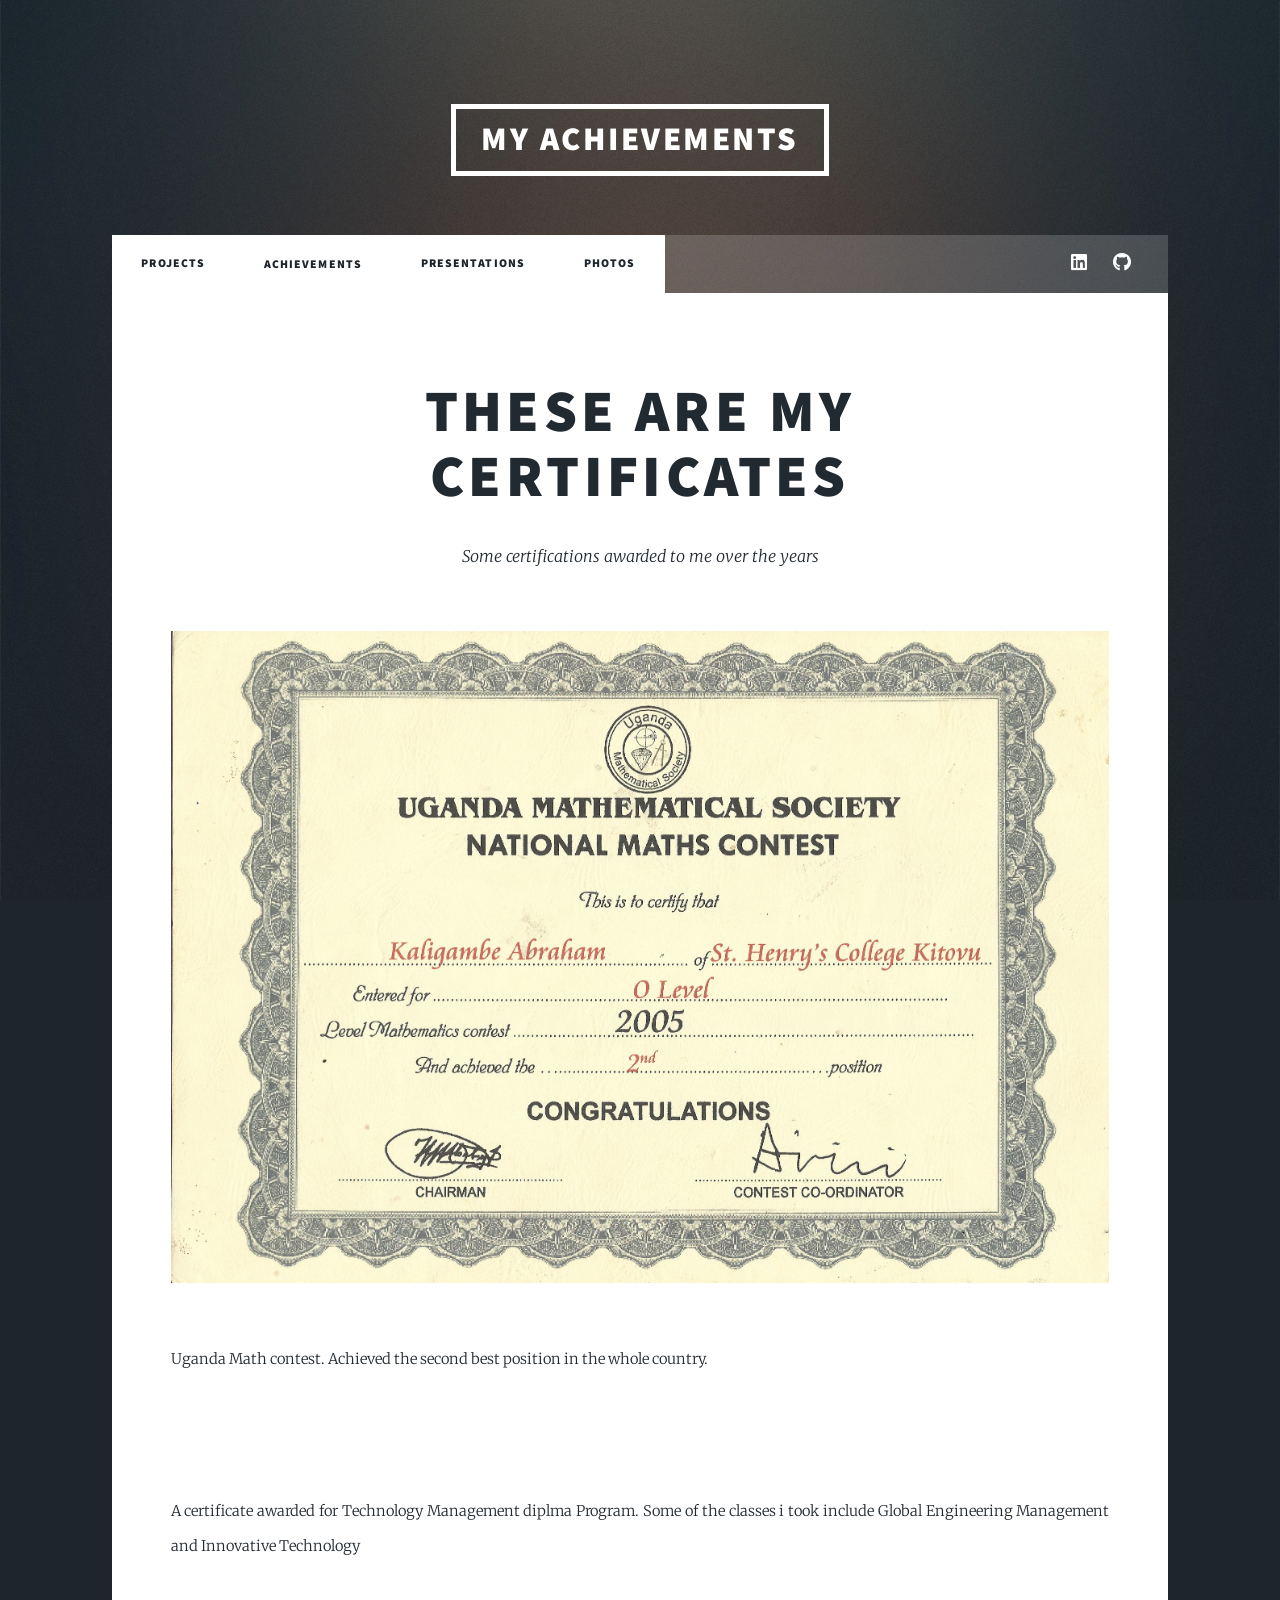
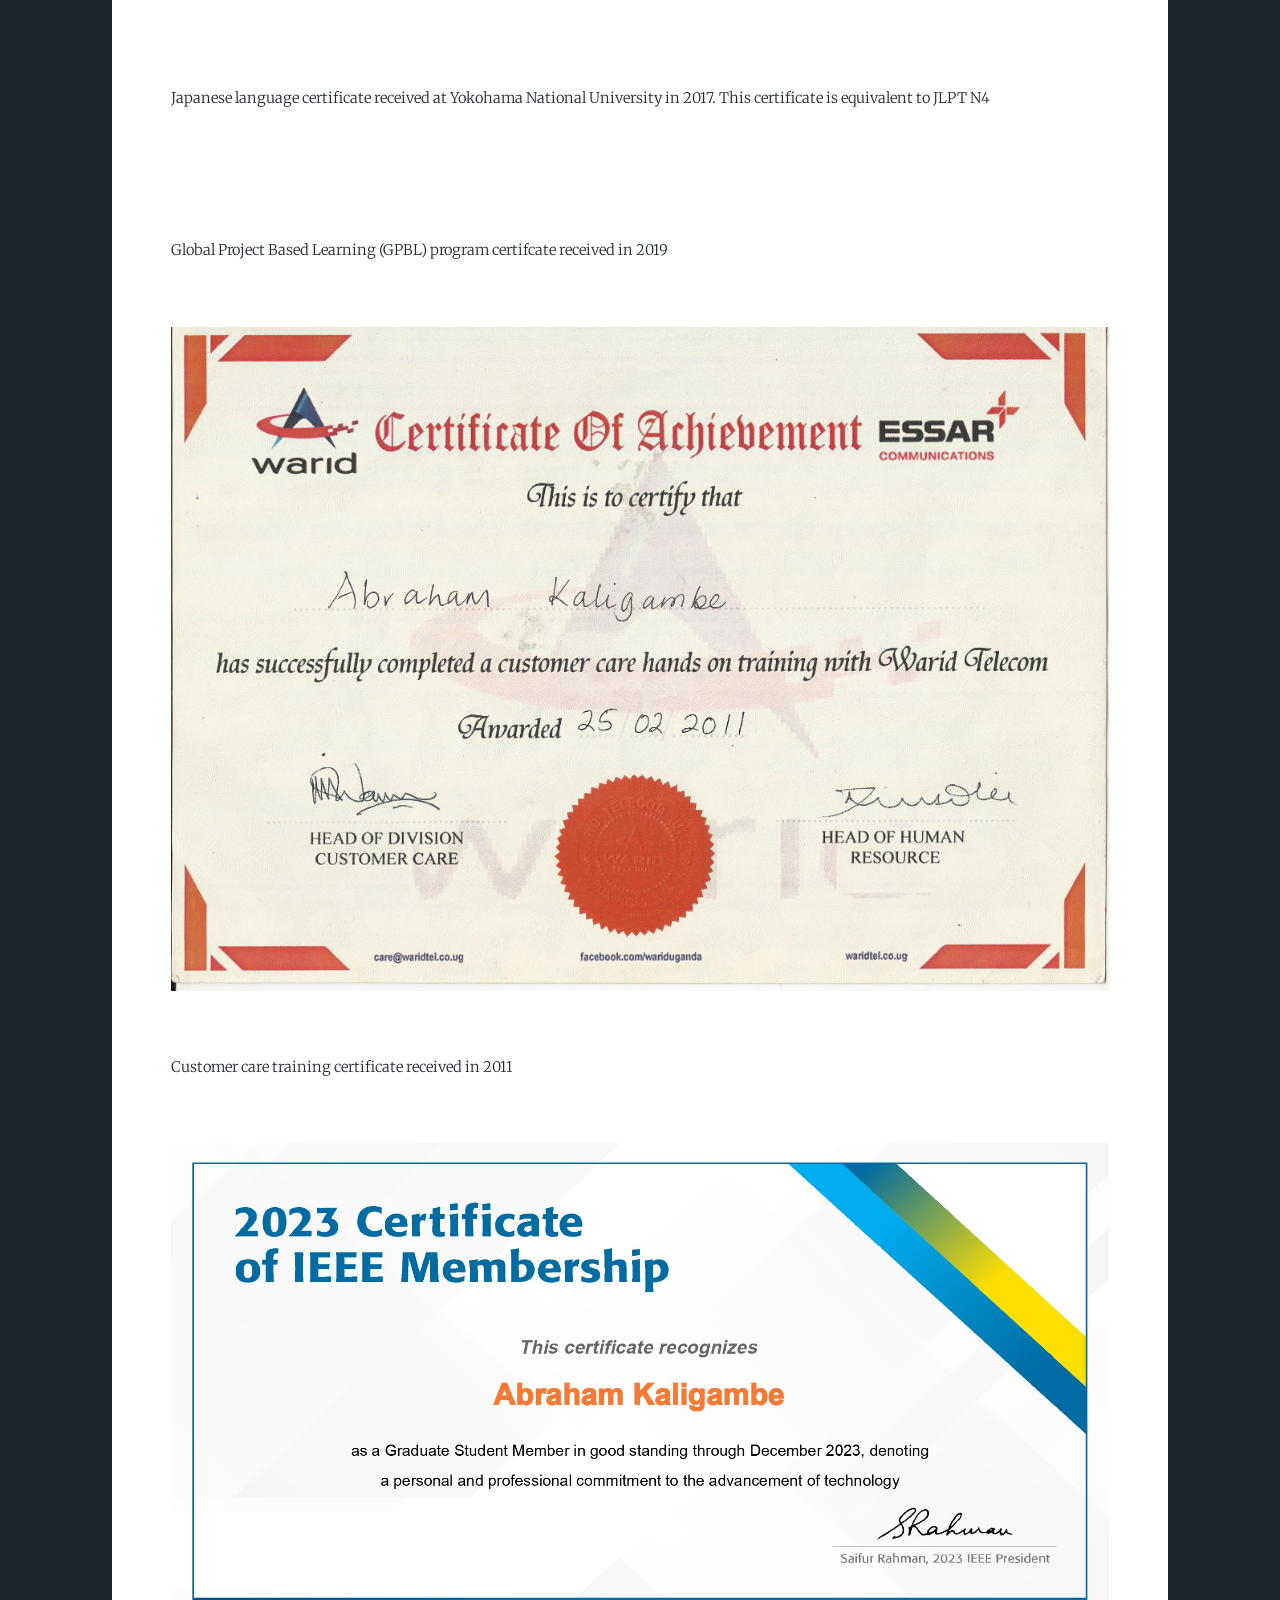
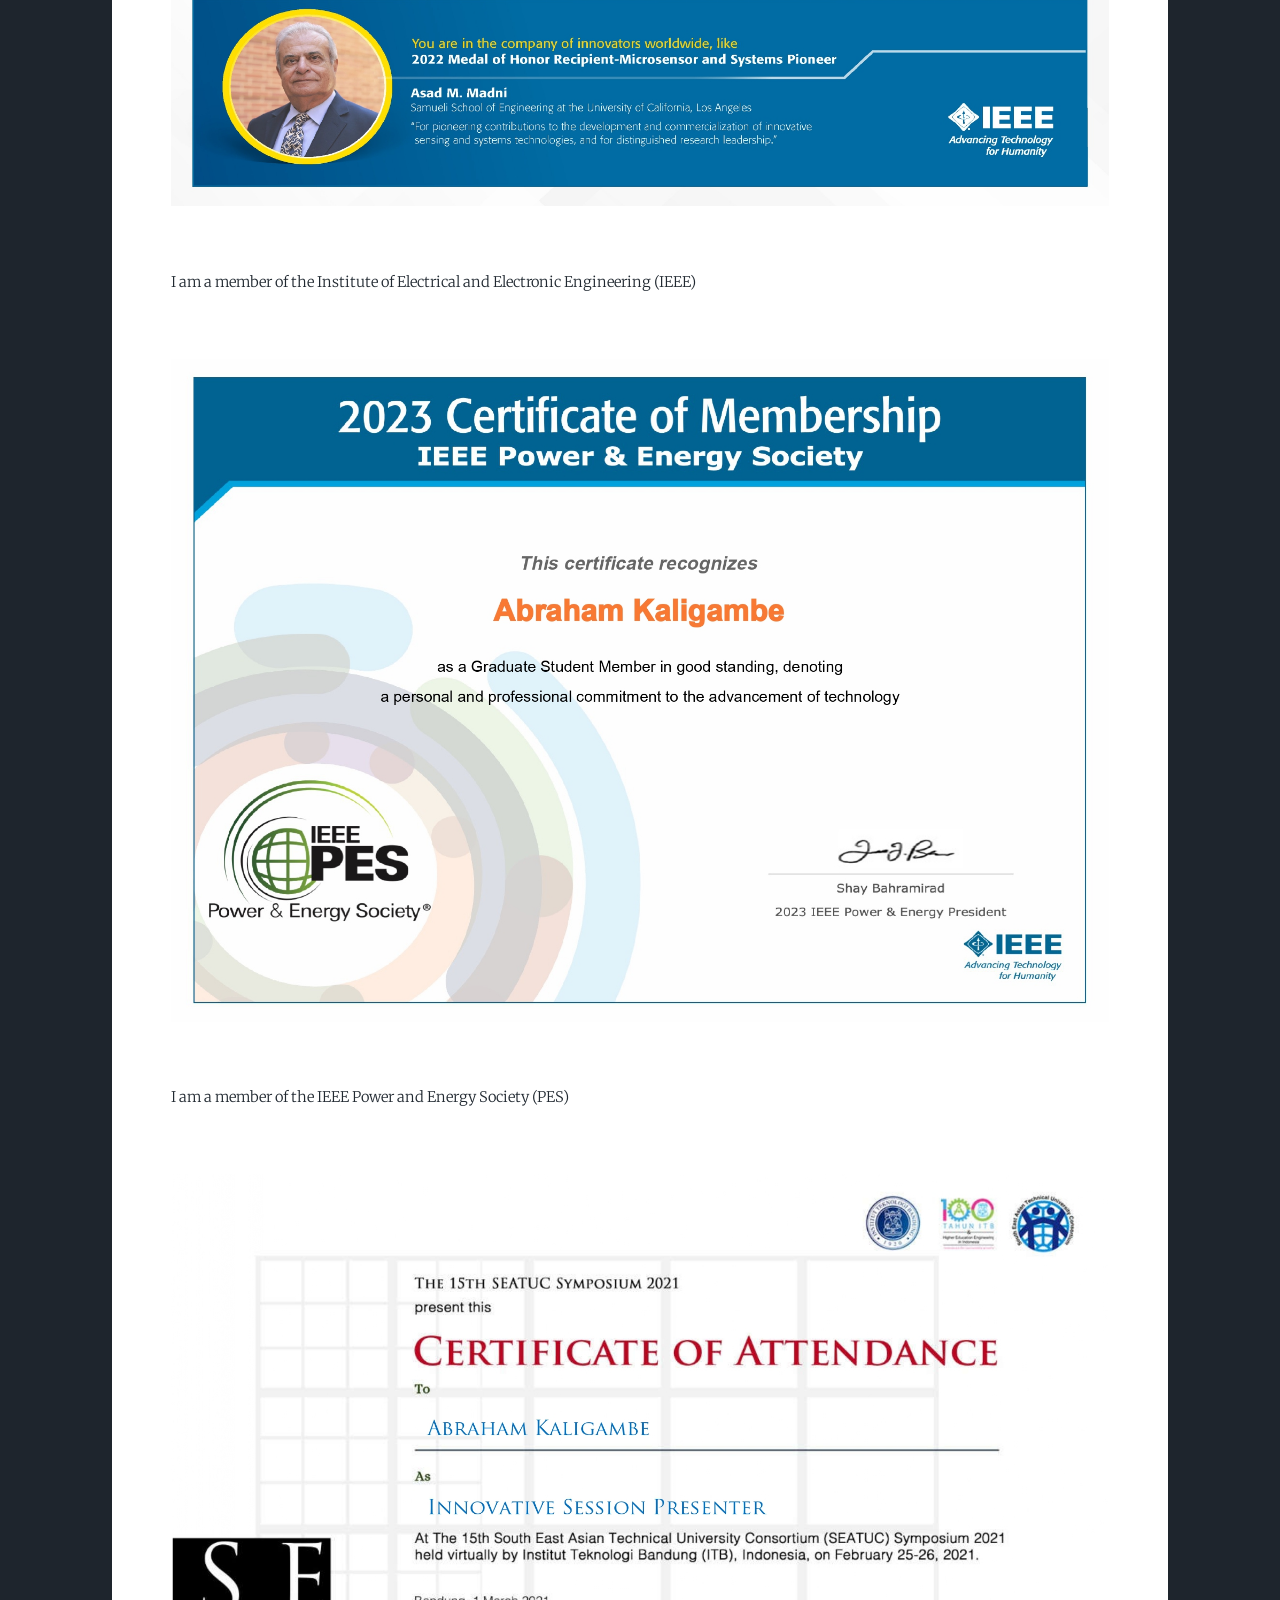
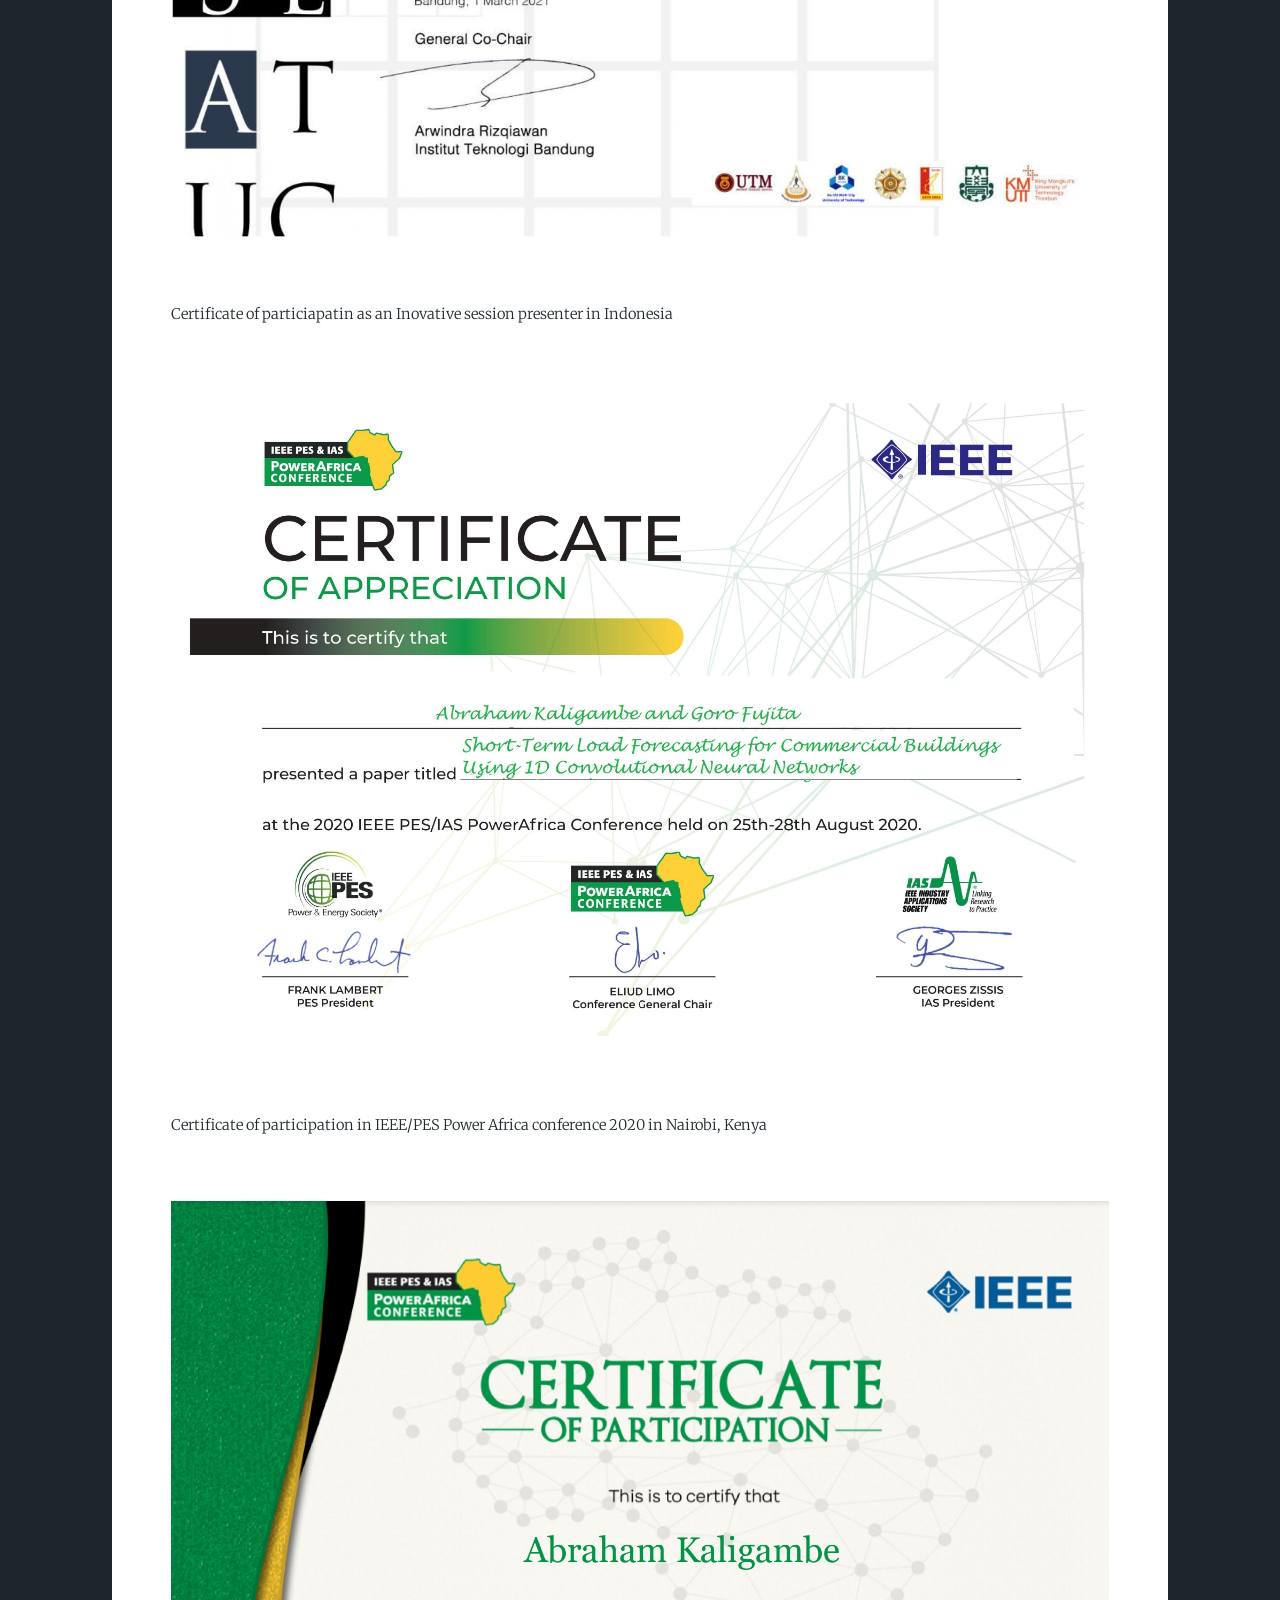
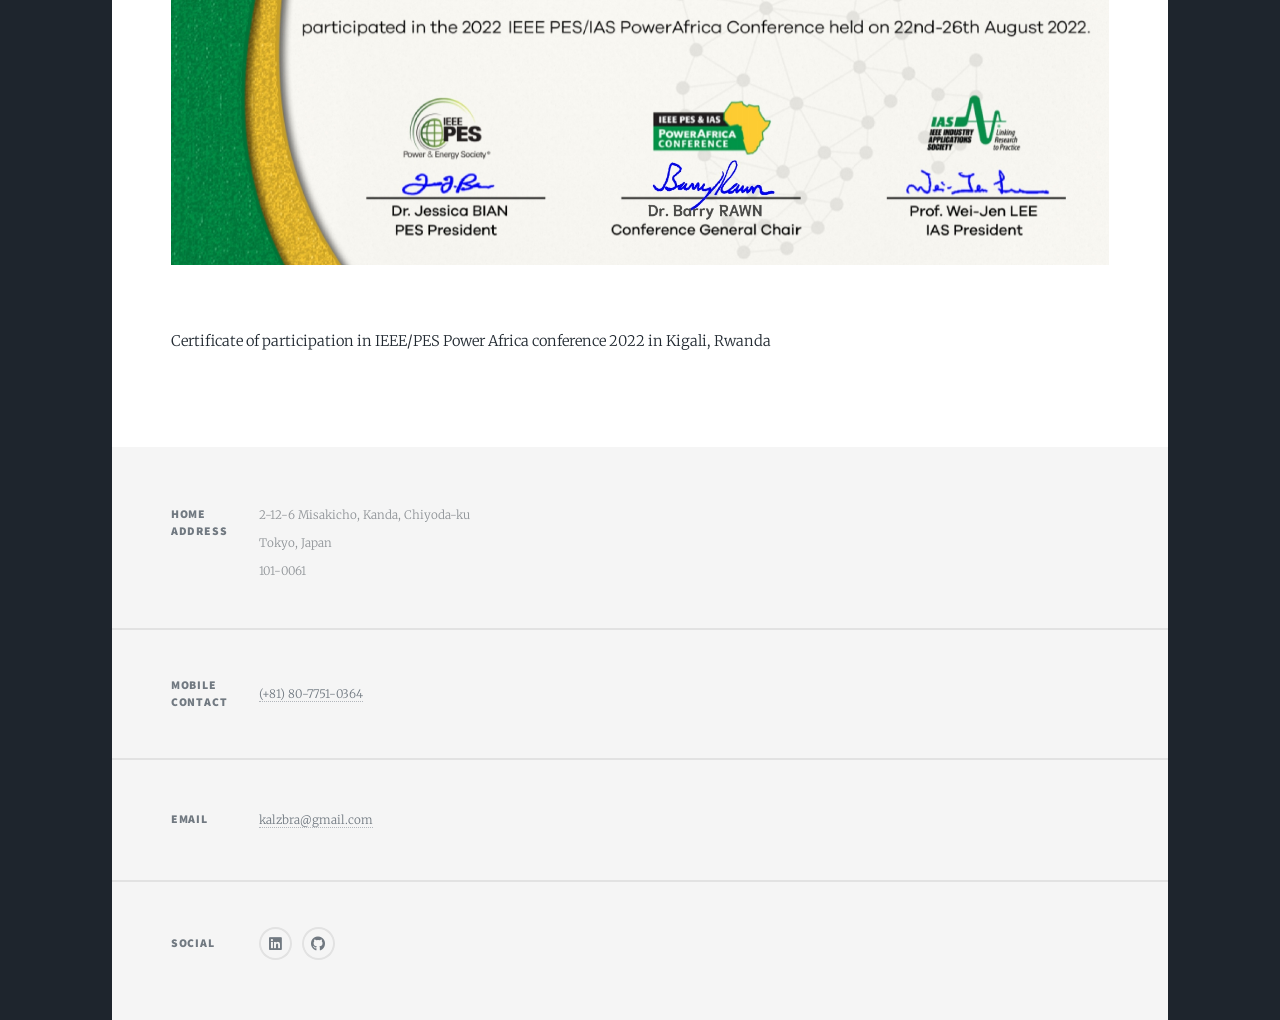
==== achievements.html @ decfdec8 "Add files via upload" ====
<!DOCTYPE HTML>

<html>
	<head>
		<title>My Achievements</title>
		<meta charset="utf-8" />
		<meta name="viewport" content="width=device-width, initial-scale=1, user-scalable=no" />
		<link rel="stylesheet" href="assets/css/main.css" />
		<noscript><link rel="stylesheet" href="assets/css/noscript.css" /></noscript>
	</head>
	<body class="is-preload">

		<!-- Wrapper -->
			<div id="wrapper">

				<!-- Header -->
					<header id="header">
						<a href="index.html" class="logo">My Achievements</a>
					</header>

				<!-- Nav -->
				<nav id="nav">
					<ul class="links">
						<li class="active"><a href="index.html">Projects</li>
						<li class="active"><a href="achievements.html">Achievements</a></li>
						<li class="active"><a href="presentations.html">Presentations</a></li>
						<li class="active"><a href="photos.html">photos</a></li>
					</ul>
					<ul class="icons">
						<li><a href="https://www.linkedin.com/in/abraham-kaligambe/" class="icon brands fa-linkedin"><span class="label">LinkedIn</span></a></li>
						<li><a href="https://github.com/kalzbra?tab=repositories" class="icon brands fa-github"><span class="label">GitHub</span></a></li>
					</ul>
				</nav>

				<!-- Main -->
					<div id="main">

						<!-- Post -->
							<section class="post">
								<header class="major">
									<h1>These are my<br />
									Certificates</h1>
									<p>Some certifications awarded to me over the years</p>
								</header>
								<div class="image main"><img src="images/math.jpg" alt="" /></div>
								<p>Uganda Math contest. Achieved the second best position in the whole country. </p>
								<div class="image main"><img src="images/certM.jpg" alt="" /></div>
								<p>A certificate awarded for Technology Management diplma Program. Some of the classes i took include Global Engineering Management and  Innovative Technology</p>
								<div class="image main"><img src="images/certJ.jpg" alt="" /></div>
								<p>Japanese language certificate received at Yokohama National University in 2017. This certificate is equivalent to JLPT N4</p>
								<div class="image main"><img src="images/certG.jpg" alt="" /></div>
								<p>Global  Project Based Learning (GPBL) program certifcate received in 2019 </p>
								<div class="image main"><img src="images/Warid-cert.jpg" alt="" /></div>
								<p>Customer care training certificate received in 2011 </p>
								<div class="image main"><img src="images/ieee.jpg" alt="" /></div>
								<p> I am a member of the Institute of Electrical and Electronic Engineering (IEEE)</p>
								<div class="image main"><img src="images/pes.jpg" alt="" /></div>
								<p>I am a member of the IEEE Power and Energy Society (PES) </p>
								<div class="image main"><img src="images/certseatuc.jpg" alt="" /></div>
								<p>Certificate of particiapatin as an Inovative session presenter in Indonesia </p>
								<div class="image main"><img src="images/certPA20.jpg" alt="" /></div>
								<p>Certificate of participation in IEEE/PES Power Africa conference 2020 in Nairobi, Kenya</p>
								<div class="image main"><img src="images/certPA22.jpg" alt="" /></div>
								<p>Certificate of participation in IEEE/PES Power Africa conference 2022 in Kigali, Rwanda</p>
							</section>

					</div>

				<!-- Footer -->
				<footer id="footer">
					<section class="split contact">
						<section class="alt">
							<h3>Home Address</h3>
							<p>2-12-6 Misakicho, Kanda, Chiyoda-ku<br />
							Tokyo, Japan <br />
							101-0061</p>
						</section>
						<section>
							<h3>Mobile Contact</h3>
							<p><a href="#">(+81) 80-7751-0364</a></p>
						</section>
						<section>
							<h3>Email</h3>
							<p><a href="#">kalzbra@gmail.com</a></p>
						</section>
						<section>
							<h3>Social</h3>
							<ul class="icons alt">
								<li><a href="https://www.linkedin.com/in/abraham-kaligambe/" class="icon brands alt fa-linkedin"><span class="label">LinkedIn</span></a></li>
								<li><a href="https://github.com/kalzbra?tab=repositories" class="icon brands alt fa-github"><span class="label">GitHub</span></a></li>
							</ul>
						</section>
					</section>
				</footer>


		</div>


		<!-- Scripts -->
			<script src="assets/js/jquery.min.js"></script>
			<script src="assets/js/jquery.scrollex.min.js"></script>
			<script src="assets/js/jquery.scrolly.min.js"></script>
			<script src="assets/js/browser.min.js"></script>
			<script src="assets/js/breakpoints.min.js"></script>
			<script src="assets/js/util.js"></script>
			<script src="assets/js/main.js"></script>

	</body>
</html>
---- assets/css/main.css ----
@import url(fontawesome-all.min.css);
@import url("https://fonts.googleapis.com/css?family=Merriweather:300,700,300italic,700italic|Source+Sans+Pro:900");

/*
	Massively by HTML5 UP
	html5up.net | @ajlkn
	Free for personal and commercial use under the CCA 3.0 license (html5up.net/license)
*/

html, body, div, span, applet, object,
iframe, h1, h2, h3, h4, h5, h6, p, blockquote,
pre, a, abbr, acronym, address, big, cite,
code, del, dfn, em, img, ins, kbd, q, s, samp,
small, strike, strong, sub, sup, tt, var, b,
u, i, center, dl, dt, dd, ol, ul, li, fieldset,
form, label, legend, table, caption, tbody,
tfoot, thead, tr, th, td, article, aside,
canvas, details, embed, figure, figcaption,
footer, header, hgroup, menu, nav, output, ruby,
section, summary, time, mark, audio, video {
	margin: 0;
	padding: 0;
	border: 0;
	font-size: 100%;
	font: inherit;
	vertical-align: baseline;}

article, aside, details, figcaption, figure,
footer, header, hgroup, menu, nav, section {
	display: block;}

body {
	line-height: 1;
}

ol, ul {
	list-style: none;
}

blockquote, q {
	quotes: none;
}

	blockquote:before, blockquote:after, q:before, q:after {
		content: '';
		content: none;
	}

table {
	border-collapse: collapse;
	border-spacing: 0;
}

body {
	-webkit-text-size-adjust: none;
}

mark {
	background-color: transparent;
	color: inherit;
}

input::-moz-focus-inner {
	border: 0;
	padding: 0;
}

input, select, textarea {
	-moz-appearance: none;
	-webkit-appearance: none;
	-ms-appearance: none;
	appearance: none;
}

/* Basic */

	@-ms-viewport {
		width: device-width;
	}

	body {
		-ms-overflow-style: scrollbar;
	}

	@media screen and (max-width: 480px) {

		html, body {
			min-width: 320px;
		}

	}

	html {
		box-sizing: border-box;
	}

	*, *:before, *:after {
		box-sizing: inherit;
	}

	body {
		background-color: #1e252d;
	}

		body.is-preload *, body.is-preload *:before, body.is-preload *:after {
			-moz-animation: none !important;
			-webkit-animation: none !important;
			-ms-animation: none !important;
			animation: none !important;
			-moz-transition: none !important;
			-webkit-transition: none !important;
			-ms-transition: none !important;
			transition: none !important;
		}

/* Type */

	html {
		font-size: 16pt;
	}

		@media screen and (max-width: 1680px) {

			html {
				font-size: 12pt;
			}

		}

		@media screen and (max-width: 1280px) {

			html {
				font-size: 11pt;
			}

		}

		@media screen and (max-width: 360px) {

			html {
				font-size: 10pt;
			}

		}

	body {
		color: #212931;
	}

	body, input, select, textarea {
		font-family: "Merriweather", Georgia, serif;
		font-weight: 300;
		font-size: 1rem;
		line-height: 2.375;
	}

	a {
		-moz-transition: color 0.2s ease-in-out, background-color 0.2s ease-in-out, border-color 0.2s ease-in-out, box-shadow 0.2s ease-in-out;
		-webkit-transition: color 0.2s ease-in-out, background-color 0.2s ease-in-out, border-color 0.2s ease-in-out, box-shadow 0.2s ease-in-out;
		-ms-transition: color 0.2s ease-in-out, background-color 0.2s ease-in-out, border-color 0.2s ease-in-out, box-shadow 0.2s ease-in-out;
		transition: color 0.2s ease-in-out, background-color 0.2s ease-in-out, border-color 0.2s ease-in-out, box-shadow 0.2s ease-in-out;
		border-bottom: dotted 1px;
		text-decoration: none;
	}

		a:hover {
			border-bottom-color: transparent;
		}

	strong, b {
		font-weight: 600;
	}

	em, i {
		font-style: italic;
	}

	p {
		text-align: justify;
		margin: 0 0 2rem 0;
	}

	h1, h2, h3, h4, h5, h6 {
		font-family: "Source Sans Pro", Helvetica, sans-serif;
		font-weight: 900;
		line-height: 1.5;
		letter-spacing: 0.075em;
		text-transform: uppercase;
		margin: 0 0 1rem 0;
	}

		h1 a, h2 a, h3 a, h4 a, h5 a, h6 a {
			border-bottom: 0;
			color: inherit;
			text-decoration: none;
		}

	h1 {
		font-size: 4rem;
		line-height: 1.1;
		margin: 0 0 2rem 0;
	}

	h2 {
		font-size: 1.75rem;
		line-height: 1.3;
		margin: 0 0 1.5rem 0;
	}

	h3 {
		font-size: 1.25rem;
		margin: 0 0 1.5rem 0;
	}

	h4 {
		font-size: 1rem;
	}

	h5 {
		font-size: 0.9rem;
	}

	h6 {
		font-size: 0.8rem;
	}

	sub {
		font-size: 0.8rem;
		position: relative;
		top: 0.5rem;
	}

	sup {
		font-size: 0.8rem;
		position: relative;
		top: -0.5rem;
	}

	blockquote {
		border-left: solid 4px;
		font-style: italic;
		margin: 0 0 2rem 0;
		padding: 0.5rem 0 0.5rem 2rem;
	}

	code {
		border: solid 2px;
		font-family: "Courier New", monospace;
		font-size: 0.9rem;
		margin: 0 0.25rem;
		padding: 0.25rem 0.65rem;
	}

	pre {
		-webkit-overflow-scrolling: touch;
		font-family: "Courier New", monospace;
		font-size: 0.9rem;
		margin: 0 0 2rem 0;
	}

		pre code {
			display: block;
			line-height: 1.75;
			padding: 1rem 1.5rem;
			overflow-x: auto;
		}

	hr {
		border: 0;
		border-bottom: solid 2px;
		margin: 3rem 0;
	}

		hr.major {
			margin: 5rem 0;
		}

	.align-left {
		text-align: left;
	}

	.align-center {
		text-align: center;
	}

	.align-right {
		text-align: right;
	}

	input, select, textarea {
		color: #212931;
	}

	a {
		color: #212931;
		border-bottom-color: rgba(33, 41, 49, 0.5);
	}

		a:hover {
			border-bottom-color: transparent;
			color: #18bfef !important;
		}

	strong, b {
		color: #212931;
	}

	h1, h2, h3, h4, h5, h6 {
		color: #212931;
	}

	blockquote {
		border-left-color: #eeeeee;
	}

	code {
		background: rgba(220, 220, 220, 0.25);
		border-color: #eeeeee;
	}

	hr {
		border-bottom-color: #eeeeee;
	}

/* Row */

	.row {
		display: flex;
		flex-wrap: wrap;
		box-sizing: border-box;
		align-items: stretch;
	}

		.row > * {
			box-sizing: border-box;
		}

		.row.gtr-uniform > * > :last-child {
			margin-bottom: 0;
		}

		.row.aln-left {
			justify-content: flex-start;
		}

		.row.aln-center {
			justify-content: center;
		}

		.row.aln-right {
			justify-content: flex-end;
		}

		.row.aln-top {
			align-items: flex-start;
		}

		.row.aln-middle {
			align-items: center;
		}

		.row.aln-bottom {
			align-items: flex-end;
		}

		.row > .imp {
			order: -1;
		}

		.row > .col-1 {
			width: 8.33333%;
		}

		.row > .off-1 {
			margin-left: 8.33333%;
		}

		.row > .col-2 {
			width: 16.66667%;
		}

		.row > .off-2 {
			margin-left: 16.66667%;
		}

		.row > .col-3 {
			width: 25%;
		}

		.row > .off-3 {
			margin-left: 25%;
		}

		.row > .col-4 {
			width: 33.33333%;
		}

		.row > .off-4 {
			margin-left: 33.33333%;
		}

		.row > .col-5 {
			width: 41.66667%;
		}

		.row > .off-5 {
			margin-left: 41.66667%;
		}

		.row > .col-6 {
			width: 50%;
		}

		.row > .off-6 {
			margin-left: 50%;
		}

		.row > .col-7 {
			width: 58.33333%;
		}

		.row > .off-7 {
			margin-left: 58.33333%;
		}

		.row > .col-8 {
			width: 66.66667%;
		}

		.row > .off-8 {
			margin-left: 66.66667%;
		}

		.row > .col-9 {
			width: 75%;
		}

		.row > .off-9 {
			margin-left: 75%;
		}

		.row > .col-10 {
			width: 83.33333%;
		}

		.row > .off-10 {
			margin-left: 83.33333%;
		}

		.row > .col-11 {
			width: 91.66667%;
		}

		.row > .off-11 {
			margin-left: 91.66667%;
		}

		.row > .col-12 {
			width: 100%;
		}

		.row > .off-12 {
			margin-left: 100%;
		}

		.row.gtr-0 {
			margin-top: 0;
			margin-left: 0rem;
		}

			.row.gtr-0 > * {
				padding: 0 0 0 0rem;
			}

			.row.gtr-0.gtr-uniform {
				margin-top: 0rem;
			}

				.row.gtr-0.gtr-uniform > * {
					padding-top: 0rem;
				}

		.row.gtr-25 {
			margin-top: 0;
			margin-left: -0.375rem;
		}

			.row.gtr-25 > * {
				padding: 0 0 0 0.375rem;
			}

			.row.gtr-25.gtr-uniform {
				margin-top: -0.375rem;
			}

				.row.gtr-25.gtr-uniform > * {
					padding-top: 0.375rem;
				}

		.row.gtr-50 {
			margin-top: 0;
			margin-left: -0.75rem;
		}

			.row.gtr-50 > * {
				padding: 0 0 0 0.75rem;
			}

			.row.gtr-50.gtr-uniform {
				margin-top: -0.75rem;
			}

				.row.gtr-50.gtr-uniform > * {
					padding-top: 0.75rem;
				}

		.row {
			margin-top: 0;
			margin-left: -1.5rem;
		}

			.row > * {
				padding: 0 0 0 1.5rem;
			}

			.row.gtr-uniform {
				margin-top: -1.5rem;
			}

				.row.gtr-uniform > * {
					padding-top: 1.5rem;
				}

		.row.gtr-150 {
			margin-top: 0;
			margin-left: -2.25rem;
		}

			.row.gtr-150 > * {
				padding: 0 0 0 2.25rem;
			}

			.row.gtr-150.gtr-uniform {
				margin-top: -2.25rem;
			}

				.row.gtr-150.gtr-uniform > * {
					padding-top: 2.25rem;
				}

		.row.gtr-200 {
			margin-top: 0;
			margin-left: -3rem;
		}

			.row.gtr-200 > * {
				padding: 0 0 0 3rem;
			}

			.row.gtr-200.gtr-uniform {
				margin-top: -3rem;
			}

				.row.gtr-200.gtr-uniform > * {
					padding-top: 3rem;
				}

		@media screen and (max-width: 1680px) {

			.row {
				display: flex;
				flex-wrap: wrap;
				box-sizing: border-box;
				align-items: stretch;
			}

				.row > * {
					box-sizing: border-box;
				}

				.row.gtr-uniform > * > :last-child {
					margin-bottom: 0;
				}

				.row.aln-left {
					justify-content: flex-start;
				}

				.row.aln-center {
					justify-content: center;
				}

				.row.aln-right {
					justify-content: flex-end;
				}

				.row.aln-top {
					align-items: flex-start;
				}

				.row.aln-middle {
					align-items: center;
				}

				.row.aln-bottom {
					align-items: flex-end;
				}

				.row > .imp-xlarge {
					order: -1;
				}

				.row > .col-1-xlarge {
					width: 8.33333%;
				}

				.row > .off-1-xlarge {
					margin-left: 8.33333%;
				}

				.row > .col-2-xlarge {
					width: 16.66667%;
				}

				.row > .off-2-xlarge {
					margin-left: 16.66667%;
				}

				.row > .col-3-xlarge {
					width: 25%;
				}

				.row > .off-3-xlarge {
					margin-left: 25%;
				}

				.row > .col-4-xlarge {
					width: 33.33333%;
				}

				.row > .off-4-xlarge {
					margin-left: 33.33333%;
				}

				.row > .col-5-xlarge {
					width: 41.66667%;
				}

				.row > .off-5-xlarge {
					margin-left: 41.66667%;
				}

				.row > .col-6-xlarge {
					width: 50%;
				}

				.row > .off-6-xlarge {
					margin-left: 50%;
				}

				.row > .col-7-xlarge {
					width: 58.33333%;
				}

				.row > .off-7-xlarge {
					margin-left: 58.33333%;
				}

				.row > .col-8-xlarge {
					width: 66.66667%;
				}

				.row > .off-8-xlarge {
					margin-left: 66.66667%;
				}

				.row > .col-9-xlarge {
					width: 75%;
				}

				.row > .off-9-xlarge {
					margin-left: 75%;
				}

				.row > .col-10-xlarge {
					width: 83.33333%;
				}

				.row > .off-10-xlarge {
					margin-left: 83.33333%;
				}

				.row > .col-11-xlarge {
					width: 91.66667%;
				}

				.row > .off-11-xlarge {
					margin-left: 91.66667%;
				}

				.row > .col-12-xlarge {
					width: 100%;
				}

				.row > .off-12-xlarge {
					margin-left: 100%;
				}

				.row.gtr-0 {
					margin-top: 0;
					margin-left: 0rem;
				}

					.row.gtr-0 > * {
						padding: 0 0 0 0rem;
					}

					.row.gtr-0.gtr-uniform {
						margin-top: 0rem;
					}

						.row.gtr-0.gtr-uniform > * {
							padding-top: 0rem;
						}

				.row.gtr-25 {
					margin-top: 0;
					margin-left: -0.375rem;
				}

					.row.gtr-25 > * {
						padding: 0 0 0 0.375rem;
					}

					.row.gtr-25.gtr-uniform {
						margin-top: -0.375rem;
					}

						.row.gtr-25.gtr-uniform > * {
							padding-top: 0.375rem;
						}

				.row.gtr-50 {
					margin-top: 0;
					margin-left: -0.75rem;
				}

					.row.gtr-50 > * {
						padding: 0 0 0 0.75rem;
					}

					.row.gtr-50.gtr-uniform {
						margin-top: -0.75rem;
					}

						.row.gtr-50.gtr-uniform > * {
							padding-top: 0.75rem;
						}

				.row {
					margin-top: 0;
					margin-left: -1.5rem;
				}

					.row > * {
						padding: 0 0 0 1.5rem;
					}

					.row.gtr-uniform {
						margin-top: -1.5rem;
					}

						.row.gtr-uniform > * {
							padding-top: 1.5rem;
						}

				.row.gtr-150 {
					margin-top: 0;
					margin-left: -2.25rem;
				}

					.row.gtr-150 > * {
						padding: 0 0 0 2.25rem;
					}

					.row.gtr-150.gtr-uniform {
						margin-top: -2.25rem;
					}

						.row.gtr-150.gtr-uniform > * {
							padding-top: 2.25rem;
						}

				.row.gtr-200 {
					margin-top: 0;
					margin-left: -3rem;
				}

					.row.gtr-200 > * {
						padding: 0 0 0 3rem;
					}

					.row.gtr-200.gtr-uniform {
						margin-top: -3rem;
					}

						.row.gtr-200.gtr-uniform > * {
							padding-top: 3rem;
						}

		}

		@media screen and (max-width: 1280px) {

			.row {
				display: flex;
				flex-wrap: wrap;
				box-sizing: border-box;
				align-items: stretch;
			}

				.row > * {
					box-sizing: border-box;
				}

				.row.gtr-uniform > * > :last-child {
					margin-bottom: 0;
				}

				.row.aln-left {
					justify-content: flex-start;
				}

				.row.aln-center {
					justify-content: center;
				}

				.row.aln-right {
					justify-content: flex-end;
				}

				.row.aln-top {
					align-items: flex-start;
				}

				.row.aln-middle {
					align-items: center;
				}

				.row.aln-bottom {
					align-items: flex-end;
				}

				.row > .imp-large {
					order: -1;
				}

				.row > .col-1-large {
					width: 8.33333%;
				}

				.row > .off-1-large {
					margin-left: 8.33333%;
				}

				.row > .col-2-large {
					width: 16.66667%;
				}

				.row > .off-2-large {
					margin-left: 16.66667%;
				}

				.row > .col-3-large {
					width: 25%;
				}

				.row > .off-3-large {
					margin-left: 25%;
				}

				.row > .col-4-large {
					width: 33.33333%;
				}

				.row > .off-4-large {
					margin-left: 33.33333%;
				}

				.row > .col-5-large {
					width: 41.66667%;
				}

				.row > .off-5-large {
					margin-left: 41.66667%;
				}

				.row > .col-6-large {
					width: 50%;
				}

				.row > .off-6-large {
					margin-left: 50%;
				}

				.row > .col-7-large {
					width: 58.33333%;
				}

				.row > .off-7-large {
					margin-left: 58.33333%;
				}

				.row > .col-8-large {
					width: 66.66667%;
				}

				.row > .off-8-large {
					margin-left: 66.66667%;
				}

				.row > .col-9-large {
					width: 75%;
				}

				.row > .off-9-large {
					margin-left: 75%;
				}

				.row > .col-10-large {
					width: 83.33333%;
				}

				.row > .off-10-large {
					margin-left: 83.33333%;
				}

				.row > .col-11-large {
					width: 91.66667%;
				}

				.row > .off-11-large {
					margin-left: 91.66667%;
				}

				.row > .col-12-large {
					width: 100%;
				}

				.row > .off-12-large {
					margin-left: 100%;
				}

				.row.gtr-0 {
					margin-top: 0;
					margin-left: 0rem;
				}

					.row.gtr-0 > * {
						padding: 0 0 0 0rem;
					}

					.row.gtr-0.gtr-uniform {
						margin-top: 0rem;
					}

						.row.gtr-0.gtr-uniform > * {
							padding-top: 0rem;
						}

				.row.gtr-25 {
					margin-top: 0;
					margin-left: -0.375rem;
				}

					.row.gtr-25 > * {
						padding: 0 0 0 0.375rem;
					}

					.row.gtr-25.gtr-uniform {
						margin-top: -0.375rem;
					}

						.row.gtr-25.gtr-uniform > * {
							padding-top: 0.375rem;
						}

				.row.gtr-50 {
					margin-top: 0;
					margin-left: -0.75rem;
				}

					.row.gtr-50 > * {
						padding: 0 0 0 0.75rem;
					}

					.row.gtr-50.gtr-uniform {
						margin-top: -0.75rem;
					}

						.row.gtr-50.gtr-uniform > * {
							padding-top: 0.75rem;
						}

				.row {
					margin-top: 0;
					margin-left: -1.5rem;
				}

					.row > * {
						padding: 0 0 0 1.5rem;
					}

					.row.gtr-uniform {
						margin-top: -1.5rem;
					}

						.row.gtr-uniform > * {
							padding-top: 1.5rem;
						}

				.row.gtr-150 {
					margin-top: 0;
					margin-left: -2.25rem;
				}

					.row.gtr-150 > * {
						padding: 0 0 0 2.25rem;
					}

					.row.gtr-150.gtr-uniform {
						margin-top: -2.25rem;
					}

						.row.gtr-150.gtr-uniform > * {
							padding-top: 2.25rem;
						}

				.row.gtr-200 {
					margin-top: 0;
					margin-left: -3rem;
				}

					.row.gtr-200 > * {
						padding: 0 0 0 3rem;
					}

					.row.gtr-200.gtr-uniform {
						margin-top: -3rem;
					}

						.row.gtr-200.gtr-uniform > * {
							padding-top: 3rem;
						}

		}

		@media screen and (max-width: 980px) {

			.row {
				display: flex;
				flex-wrap: wrap;
				box-sizing: border-box;
				align-items: stretch;
			}

				.row > * {
					box-sizing: border-box;
				}

				.row.gtr-uniform > * > :last-child {
					margin-bottom: 0;
				}

				.row.aln-left {
					justify-content: flex-start;
				}

				.row.aln-center {
					justify-content: center;
				}

				.row.aln-right {
					justify-content: flex-end;
				}

				.row.aln-top {
					align-items: flex-start;
				}

				.row.aln-middle {
					align-items: center;
				}

				.row.aln-bottom {
					align-items: flex-end;
				}

				.row > .imp-medium {
					order: -1;
				}

				.row > .col-1-medium {
					width: 8.33333%;
				}

				.row > .off-1-medium {
					margin-left: 8.33333%;
				}

				.row > .col-2-medium {
					width: 16.66667%;
				}

				.row > .off-2-medium {
					margin-left: 16.66667%;
				}

				.row > .col-3-medium {
					width: 25%;
				}

				.row > .off-3-medium {
					margin-left: 25%;
				}

				.row > .col-4-medium {
					width: 33.33333%;
				}

				.row > .off-4-medium {
					margin-left: 33.33333%;
				}

				.row > .col-5-medium {
					width: 41.66667%;
				}

				.row > .off-5-medium {
					margin-left: 41.66667%;
				}

				.row > .col-6-medium {
					width: 50%;
				}

				.row > .off-6-medium {
					margin-left: 50%;
				}

				.row > .col-7-medium {
					width: 58.33333%;
				}

				.row > .off-7-medium {
					margin-left: 58.33333%;
				}

				.row > .col-8-medium {
					width: 66.66667%;
				}

				.row > .off-8-medium {
					margin-left: 66.66667%;
				}

				.row > .col-9-medium {
					width: 75%;
				}

				.row > .off-9-medium {
					margin-left: 75%;
				}

				.row > .col-10-medium {
					width: 83.33333%;
				}

				.row > .off-10-medium {
					margin-left: 83.33333%;
				}

				.row > .col-11-medium {
					width: 91.66667%;
				}

				.row > .off-11-medium {
					margin-left: 91.66667%;
				}

				.row > .col-12-medium {
					width: 100%;
				}

				.row > .off-12-medium {
					margin-left: 100%;
				}

				.row.gtr-0 {
					margin-top: 0;
					margin-left: 0rem;
				}

					.row.gtr-0 > * {
						padding: 0 0 0 0rem;
					}

					.row.gtr-0.gtr-uniform {
						margin-top: 0rem;
					}

						.row.gtr-0.gtr-uniform > * {
							padding-top: 0rem;
						}

				.row.gtr-25 {
					margin-top: 0;
					margin-left: -0.375rem;
				}

					.row.gtr-25 > * {
						padding: 0 0 0 0.375rem;
					}

					.row.gtr-25.gtr-uniform {
						margin-top: -0.375rem;
					}

						.row.gtr-25.gtr-uniform > * {
							padding-top: 0.375rem;
						}

				.row.gtr-50 {
					margin-top: 0;
					margin-left: -0.75rem;
				}

					.row.gtr-50 > * {
						padding: 0 0 0 0.75rem;
					}

					.row.gtr-50.gtr-uniform {
						margin-top: -0.75rem;
					}

						.row.gtr-50.gtr-uniform > * {
							padding-top: 0.75rem;
						}

				.row {
					margin-top: 0;
					margin-left: -1.5rem;
				}

					.row > * {
						padding: 0 0 0 1.5rem;
					}

					.row.gtr-uniform {
						margin-top: -1.5rem;
					}

						.row.gtr-uniform > * {
							padding-top: 1.5rem;
						}

				.row.gtr-150 {
					margin-top: 0;
					margin-left: -2.25rem;
				}

					.row.gtr-150 > * {
						padding: 0 0 0 2.25rem;
					}

					.row.gtr-150.gtr-uniform {
						margin-top: -2.25rem;
					}

						.row.gtr-150.gtr-uniform > * {
							padding-top: 2.25rem;
						}

				.row.gtr-200 {
					margin-top: 0;
					margin-left: -3rem;
				}

					.row.gtr-200 > * {
						padding: 0 0 0 3rem;
					}

					.row.gtr-200.gtr-uniform {
						margin-top: -3rem;
					}

						.row.gtr-200.gtr-uniform > * {
							padding-top: 3rem;
						}

		}

		@media screen and (max-width: 736px) {

			.row {
				display: flex;
				flex-wrap: wrap;
				box-sizing: border-box;
				align-items: stretch;
			}

				.row > * {
					box-sizing: border-box;
				}

				.row.gtr-uniform > * > :last-child {
					margin-bottom: 0;
				}

				.row.aln-left {
					justify-content: flex-start;
				}

				.row.aln-center {
					justify-content: center;
				}

				.row.aln-right {
					justify-content: flex-end;
				}

				.row.aln-top {
					align-items: flex-start;
				}

				.row.aln-middle {
					align-items: center;
				}

				.row.aln-bottom {
					align-items: flex-end;
				}

				.row > .imp-small {
					order: -1;
				}

				.row > .col-1-small {
					width: 8.33333%;
				}

				.row > .off-1-small {
					margin-left: 8.33333%;
				}

				.row > .col-2-small {
					width: 16.66667%;
				}

				.row > .off-2-small {
					margin-left: 16.66667%;
				}

				.row > .col-3-small {
					width: 25%;
				}

				.row > .off-3-small {
					margin-left: 25%;
				}

				.row > .col-4-small {
					width: 33.33333%;
				}

				.row > .off-4-small {
					margin-left: 33.33333%;
				}

				.row > .col-5-small {
					width: 41.66667%;
				}

				.row > .off-5-small {
					margin-left: 41.66667%;
				}

				.row > .col-6-small {
					width: 50%;
				}

				.row > .off-6-small {
					margin-left: 50%;
				}

				.row > .col-7-small {
					width: 58.33333%;
				}

				.row > .off-7-small {
					margin-left: 58.33333%;
				}

				.row > .col-8-small {
					width: 66.66667%;
				}

				.row > .off-8-small {
					margin-left: 66.66667%;
				}

				.row > .col-9-small {
					width: 75%;
				}

				.row > .off-9-small {
					margin-left: 75%;
				}

				.row > .col-10-small {
					width: 83.33333%;
				}

				.row > .off-10-small {
					margin-left: 83.33333%;
				}

				.row > .col-11-small {
					width: 91.66667%;
				}

				.row > .off-11-small {
					margin-left: 91.66667%;
				}

				.row > .col-12-small {
					width: 100%;
				}

				.row > .off-12-small {
					margin-left: 100%;
				}

				.row.gtr-0 {
					margin-top: 0;
					margin-left: 0rem;
				}

					.row.gtr-0 > * {
						padding: 0 0 0 0rem;
					}

					.row.gtr-0.gtr-uniform {
						margin-top: 0rem;
					}

						.row.gtr-0.gtr-uniform > * {
							padding-top: 0rem;
						}

				.row.gtr-25 {
					margin-top: 0;
					margin-left: -0.375rem;
				}

					.row.gtr-25 > * {
						padding: 0 0 0 0.375rem;
					}

					.row.gtr-25.gtr-uniform {
						margin-top: -0.375rem;
					}

						.row.gtr-25.gtr-uniform > * {
							padding-top: 0.375rem;
						}

				.row.gtr-50 {
					margin-top: 0;
					margin-left: -0.75rem;
				}

					.row.gtr-50 > * {
						padding: 0 0 0 0.75rem;
					}

					.row.gtr-50.gtr-uniform {
						margin-top: -0.75rem;
					}

						.row.gtr-50.gtr-uniform > * {
							padding-top: 0.75rem;
						}

				.row {
					margin-top: 0;
					margin-left: -1.5rem;
				}

					.row > * {
						padding: 0 0 0 1.5rem;
					}

					.row.gtr-uniform {
						margin-top: -1.5rem;
					}

						.row.gtr-uniform > * {
							padding-top: 1.5rem;
						}

				.row.gtr-150 {
					margin-top: 0;
					margin-left: -2.25rem;
				}

					.row.gtr-150 > * {
						padding: 0 0 0 2.25rem;
					}

					.row.gtr-150.gtr-uniform {
						margin-top: -2.25rem;
					}

						.row.gtr-150.gtr-uniform > * {
							padding-top: 2.25rem;
						}

				.row.gtr-200 {
					margin-top: 0;
					margin-left: -3rem;
				}

					.row.gtr-200 > * {
						padding: 0 0 0 3rem;
					}

					.row.gtr-200.gtr-uniform {
						margin-top: -3rem;
					}

						.row.gtr-200.gtr-uniform > * {
							padding-top: 3rem;
						}

		}

		@media screen and (max-width: 480px) {

			.row {
				display: flex;
				flex-wrap: wrap;
				box-sizing: border-box;
				align-items: stretch;
			}

				.row > * {
					box-sizing: border-box;
				}

				.row.gtr-uniform > * > :last-child {
					margin-bottom: 0;
				}

				.row.aln-left {
					justify-content: flex-start;
				}

				.row.aln-center {
					justify-content: center;
				}

				.row.aln-right {
					justify-content: flex-end;
				}

				.row.aln-top {
					align-items: flex-start;
				}

				.row.aln-middle {
					align-items: center;
				}

				.row.aln-bottom {
					align-items: flex-end;
				}

				.row > .imp-xsmall {
					order: -1;
				}

				.row > .col-1-xsmall {
					width: 8.33333%;
				}

				.row > .off-1-xsmall {
					margin-left: 8.33333%;
				}

				.row > .col-2-xsmall {
					width: 16.66667%;
				}

				.row > .off-2-xsmall {
					margin-left: 16.66667%;
				}

				.row > .col-3-xsmall {
					width: 25%;
				}

				.row > .off-3-xsmall {
					margin-left: 25%;
				}

				.row > .col-4-xsmall {
					width: 33.33333%;
				}

				.row > .off-4-xsmall {
					margin-left: 33.33333%;
				}

				.row > .col-5-xsmall {
					width: 41.66667%;
				}

				.row > .off-5-xsmall {
					margin-left: 41.66667%;
				}

				.row > .col-6-xsmall {
					width: 50%;
				}

				.row > .off-6-xsmall {
					margin-left: 50%;
				}

				.row > .col-7-xsmall {
					width: 58.33333%;
				}

				.row > .off-7-xsmall {
					margin-left: 58.33333%;
				}

				.row > .col-8-xsmall {
					width: 66.66667%;
				}

				.row > .off-8-xsmall {
					margin-left: 66.66667%;
				}

				.row > .col-9-xsmall {
					width: 75%;
				}

				.row > .off-9-xsmall {
					margin-left: 75%;
				}

				.row > .col-10-xsmall {
					width: 83.33333%;
				}

				.row > .off-10-xsmall {
					margin-left: 83.33333%;
				}

				.row > .col-11-xsmall {
					width: 91.66667%;
				}

				.row > .off-11-xsmall {
					margin-left: 91.66667%;
				}

				.row > .col-12-xsmall {
					width: 100%;
				}

				.row > .off-12-xsmall {
					margin-left: 100%;
				}

				.row.gtr-0 {
					margin-top: 0;
					margin-left: 0rem;
				}

					.row.gtr-0 > * {
						padding: 0 0 0 0rem;
					}

					.row.gtr-0.gtr-uniform {
						margin-top: 0rem;
					}

						.row.gtr-0.gtr-uniform > * {
							padding-top: 0rem;
						}

				.row.gtr-25 {
					margin-top: 0;
					margin-left: -0.375rem;
				}

					.row.gtr-25 > * {
						padding: 0 0 0 0.375rem;
					}

					.row.gtr-25.gtr-uniform {
						margin-top: -0.375rem;
					}

						.row.gtr-25.gtr-uniform > * {
							padding-top: 0.375rem;
						}

				.row.gtr-50 {
					margin-top: 0;
					margin-left: -0.75rem;
				}

					.row.gtr-50 > * {
						padding: 0 0 0 0.75rem;
					}

					.row.gtr-50.gtr-uniform {
						margin-top: -0.75rem;
					}

						.row.gtr-50.gtr-uniform > * {
							padding-top: 0.75rem;
						}

				.row {
					margin-top: 0;
					margin-left: -1.5rem;
				}

					.row > * {
						padding: 0 0 0 1.5rem;
					}

					.row.gtr-uniform {
						margin-top: -1.5rem;
					}

						.row.gtr-uniform > * {
							padding-top: 1.5rem;
						}

				.row.gtr-150 {
					margin-top: 0;
					margin-left: -2.25rem;
				}

					.row.gtr-150 > * {
						padding: 0 0 0 2.25rem;
					}

					.row.gtr-150.gtr-uniform {
						margin-top: -2.25rem;
					}

						.row.gtr-150.gtr-uniform > * {
							padding-top: 2.25rem;
						}

				.row.gtr-200 {
					margin-top: 0;
					margin-left: -3rem;
				}

					.row.gtr-200 > * {
						padding: 0 0 0 3rem;
					}

					.row.gtr-200.gtr-uniform {
						margin-top: -3rem;
					}

						.row.gtr-200.gtr-uniform > * {
							padding-top: 3rem;
						}

		}

		@media screen and (max-width: 360px) {

			.row {
				display: flex;
				flex-wrap: wrap;
				box-sizing: border-box;
				align-items: stretch;
			}

				.row > * {
					box-sizing: border-box;
				}

				.row.gtr-uniform > * > :last-child {
					margin-bottom: 0;
				}

				.row.aln-left {
					justify-content: flex-start;
				}

				.row.aln-center {
					justify-content: center;
				}

				.row.aln-right {
					justify-content: flex-end;
				}

				.row.aln-top {
					align-items: flex-start;
				}

				.row.aln-middle {
					align-items: center;
				}

				.row.aln-bottom {
					align-items: flex-end;
				}

				.row > .imp-xxsmall {
					order: -1;
				}

				.row > .col-1-xxsmall {
					width: 8.33333%;
				}

				.row > .off-1-xxsmall {
					margin-left: 8.33333%;
				}

				.row > .col-2-xxsmall {
					width: 16.66667%;
				}

				.row > .off-2-xxsmall {
					margin-left: 16.66667%;
				}

				.row > .col-3-xxsmall {
					width: 25%;
				}

				.row > .off-3-xxsmall {
					margin-left: 25%;
				}

				.row > .col-4-xxsmall {
					width: 33.33333%;
				}

				.row > .off-4-xxsmall {
					margin-left: 33.33333%;
				}

				.row > .col-5-xxsmall {
					width: 41.66667%;
				}

				.row > .off-5-xxsmall {
					margin-left: 41.66667%;
				}

				.row > .col-6-xxsmall {
					width: 50%;
				}

				.row > .off-6-xxsmall {
					margin-left: 50%;
				}

				.row > .col-7-xxsmall {
					width: 58.33333%;
				}

				.row > .off-7-xxsmall {
					margin-left: 58.33333%;
				}

				.row > .col-8-xxsmall {
					width: 66.66667%;
				}

				.row > .off-8-xxsmall {
					margin-left: 66.66667%;
				}

				.row > .col-9-xxsmall {
					width: 75%;
				}

				.row > .off-9-xxsmall {
					margin-left: 75%;
				}

				.row > .col-10-xxsmall {
					width: 83.33333%;
				}

				.row > .off-10-xxsmall {
					margin-left: 83.33333%;
				}

				.row > .col-11-xxsmall {
					width: 91.66667%;
				}

				.row > .off-11-xxsmall {
					margin-left: 91.66667%;
				}

				.row > .col-12-xxsmall {
					width: 100%;
				}

				.row > .off-12-xxsmall {
					margin-left: 100%;
				}

				.row.gtr-0 {
					margin-top: 0;
					margin-left: 0rem;
				}

					.row.gtr-0 > * {
						padding: 0 0 0 0rem;
					}

					.row.gtr-0.gtr-uniform {
						margin-top: 0rem;
					}

						.row.gtr-0.gtr-uniform > * {
							padding-top: 0rem;
						}

				.row.gtr-25 {
					margin-top: 0;
					margin-left: -0.375rem;
				}

					.row.gtr-25 > * {
						padding: 0 0 0 0.375rem;
					}

					.row.gtr-25.gtr-uniform {
						margin-top: -0.375rem;
					}

						.row.gtr-25.gtr-uniform > * {
							padding-top: 0.375rem;
						}

				.row.gtr-50 {
					margin-top: 0;
					margin-left: -0.75rem;
				}

					.row.gtr-50 > * {
						padding: 0 0 0 0.75rem;
					}

					.row.gtr-50.gtr-uniform {
						margin-top: -0.75rem;
					}

						.row.gtr-50.gtr-uniform > * {
							padding-top: 0.75rem;
						}

				.row {
					margin-top: 0;
					margin-left: -1.5rem;
				}

					.row > * {
						padding: 0 0 0 1.5rem;
					}

					.row.gtr-uniform {
						margin-top: -1.5rem;
					}

						.row.gtr-uniform > * {
							padding-top: 1.5rem;
						}

				.row.gtr-150 {
					margin-top: 0;
					margin-left: -2.25rem;
				}

					.row.gtr-150 > * {
						padding: 0 0 0 2.25rem;
					}

					.row.gtr-150.gtr-uniform {
						margin-top: -2.25rem;
					}

						.row.gtr-150.gtr-uniform > * {
							padding-top: 2.25rem;
						}

				.row.gtr-200 {
					margin-top: 0;
					margin-left: -3rem;
				}

					.row.gtr-200 > * {
						padding: 0 0 0 3rem;
					}

					.row.gtr-200.gtr-uniform {
						margin-top: -3rem;
					}

						.row.gtr-200.gtr-uniform > * {
							padding-top: 3rem;
						}

		}

/* Box */

	.box {
		border: solid 2px;
		margin-bottom: 2rem;
		padding: 1.5rem;
	}

		.box > :last-child,
		.box > :last-child > :last-child,
		.box > :last-child > :last-child > :last-child {
			margin-bottom: 0;
		}

		.box.alt {
			border: 0;
			border-radius: 0;
			padding: 0;
		}

	.box {
		border-color: #eeeeee;
	}

/* Button */

	input[type="submit"],
	input[type="reset"],
	input[type="button"],
	button,
	.button {
		-moz-appearance: none;
		-webkit-appearance: none;
		-ms-appearance: none;
		appearance: none;
		-moz-transition: background-color 0.2s ease-in-out, box-shadow 0.2s ease-in-out, color 0.2s ease-in-out;
		-webkit-transition: background-color 0.2s ease-in-out, box-shadow 0.2s ease-in-out, color 0.2s ease-in-out;
		-ms-transition: background-color 0.2s ease-in-out, box-shadow 0.2s ease-in-out, color 0.2s ease-in-out;
		transition: background-color 0.2s ease-in-out, box-shadow 0.2s ease-in-out, color 0.2s ease-in-out;
		border: 0;
		border-radius: 0;
		cursor: pointer;
		display: inline-block;
		font-family: "Source Sans Pro", Helvetica, sans-serif;
		font-size: 0.8rem;
		font-weight: 900;
		letter-spacing: 0.075em;
		height: 3rem;
		line-height: 3rem;
		padding: 0 2rem;
		text-align: center;
		text-decoration: none;
		text-transform: uppercase;
		white-space: nowrap;
	}

		input[type="submit"].icon:before,
		input[type="reset"].icon:before,
		input[type="button"].icon:before,
		button.icon:before,
		.button.icon:before {
			margin-right: 0.5rem;
		}

		input[type="submit"].icon.solo,
		input[type="reset"].icon.solo,
		input[type="button"].icon.solo,
		button.icon.solo,
		.button.icon.solo {
			position: relative;
			width: 4rem;
			height: 4rem;
			line-height: 4rem;
			border-radius: 4rem;
			text-indent: 4rem;
			overflow: hidden;
			padding: 0;
			white-space: nowrap;
		}

			input[type="submit"].icon.solo:before,
			input[type="reset"].icon.solo:before,
			input[type="button"].icon.solo:before,
			button.icon.solo:before,
			.button.icon.solo:before {
				position: absolute;
				display: block;
				top: 0;
				left: 0;
				width: inherit;
				height: inherit;
				line-height: inherit;
				font-size: 1.25rem;
				margin-right: 0;
				text-align: center;
				text-indent: 0;
			}

		input[type="submit"].fit,
		input[type="reset"].fit,
		input[type="button"].fit,
		button.fit,
		.button.fit {
			width: 100%;
		}

		input[type="submit"].small,
		input[type="reset"].small,
		input[type="button"].small,
		button.small,
		.button.small {
			font-size: 0.7rem;
			height: 2.5rem;
			line-height: 2.5rem;
			padding: 0 1.5rem;
		}

		input[type="submit"].large,
		input[type="reset"].large,
		input[type="button"].large,
		button.large,
		.button.large {
			font-size: 0.9rem;
			height: 3.5rem;
			line-height: 3.5rem;
			padding: 0 2.75rem;
		}

		@media screen and (max-width: 980px) {

			input[type="submit"],
			input[type="reset"],
			input[type="button"],
			button,
			.button {
				font-size: 0.9rem;
				height: 3.25rem;
				line-height: 3.25rem;
			}

				input[type="submit"].large,
				input[type="reset"].large,
				input[type="button"].large,
				button.large,
				.button.large {
					font-size: 1rem;
					height: 3.75rem;
					line-height: 3.75rem;
				}

		}

		input[type="submit"].disabled, input[type="submit"]:disabled,
		input[type="reset"].disabled,
		input[type="reset"]:disabled,
		input[type="button"].disabled,
		input[type="button"]:disabled,
		button.disabled,
		button:disabled,
		.button.disabled,
		.button:disabled {
			pointer-events: none;
			opacity: 0.25;
		}

	input[type="submit"],
	input[type="reset"],
	input[type="button"],
	button,
	.button {
		background-color: transparent;
		box-shadow: inset 0 0 0 2px #212931;
		color: #212931 !important;
	}

		input[type="submit"]:hover,
		input[type="reset"]:hover,
		input[type="button"]:hover,
		button:hover,
		.button:hover {
			box-shadow: inset 0 0 0 2px #18bfef;
			color: #18bfef !important;
		}

		input[type="submit"].primary,
		input[type="reset"].primary,
		input[type="button"].primary,
		button.primary,
		.button.primary {
			background-color: #212931;
			box-shadow: none;
			color: #ffffff !important;
		}

			input[type="submit"].primary:hover,
			input[type="reset"].primary:hover,
			input[type="button"].primary:hover,
			button.primary:hover,
			.button.primary:hover {
				background-color: #18bfef;
			}

/* Form */

	form {
		margin: 0 0 2rem 0;
	}

		form > :last-child {
			margin-bottom: 0;
		}

		form > .fields {
			display: -moz-flex;
			display: -webkit-flex;
			display: -ms-flex;
			display: flex;
			-moz-flex-wrap: wrap;
			-webkit-flex-wrap: wrap;
			-ms-flex-wrap: wrap;
			flex-wrap: wrap;
			width: calc(100% + 3rem);
			margin: -1.5rem 0 2rem -1.5rem;
		}

			form > .fields > .field {
				-moz-flex-grow: 0;
				-webkit-flex-grow: 0;
				-ms-flex-grow: 0;
				flex-grow: 0;
				-moz-flex-shrink: 0;
				-webkit-flex-shrink: 0;
				-ms-flex-shrink: 0;
				flex-shrink: 0;
				padding: 1.5rem 0 0 1.5rem;
				width: calc(100% - 1.5rem);
			}

				form > .fields > .field.half {
					width: calc(50% - 0.75rem);
				}

				form > .fields > .field.third {
					width: calc(100%/3 - 0.5rem);
				}

				form > .fields > .field.quarter {
					width: calc(25% - 0.375rem);
				}

		@media screen and (max-width: 480px) {

			form > .fields {
				width: calc(100% + 3rem);
				margin: -1.5rem 0 2rem -1.5rem;
			}

				form > .fields > .field {
					padding: 1.5rem 0 0 1.5rem;
					width: calc(100% - 1.5rem);
				}

					form > .fields > .field.half {
						width: calc(100% - 1.5rem);
					}

					form > .fields > .field.third {
						width: calc(100% - 1.5rem);
					}

					form > .fields > .field.quarter {
						width: calc(100% - 1.5rem);
					}

		}

	label {
		display: block;
		font-family: "Source Sans Pro", Helvetica, sans-serif;
		font-weight: 900;
		line-height: 1.5;
		letter-spacing: 0.075em;
		font-size: 0.8rem;
		text-transform: uppercase;
		margin: 0 0 0.75rem 0;
	}

		@media screen and (max-width: 980px) {

			label {
				font-size: 0.9rem;
			}

		}

	input[type="text"],
	input[type="password"],
	input[type="email"],
	select,
	textarea {
		-moz-appearance: none;
		-webkit-appearance: none;
		-ms-appearance: none;
		appearance: none;
		background: transparent;
		border-radius: 0;
		border: solid 2px;
		color: inherit;
		display: block;
		outline: 0;
		padding: 0 1rem;
		text-decoration: none;
		width: 100%;
	}

		input[type="text"]:invalid,
		input[type="password"]:invalid,
		input[type="email"]:invalid,
		select:invalid,
		textarea:invalid {
			box-shadow: none;
		}

	select {
		background-size: 1.25rem;
		background-repeat: no-repeat;
		background-position: calc(100% - 1rem) center;
		height: 3rem;
		padding-right: 3rem;
		text-overflow: ellipsis;
	}

		select:focus::-ms-value {
			background-color: transparent;
		}

		select::-ms-expand {
			display: none;
		}

	input[type="text"],
	input[type="password"],
	input[type="email"],
	select {
		height: 3rem;
	}

	textarea {
		padding: 0.75rem 1rem;
	}

	input[type="checkbox"],
	input[type="radio"] {
		-moz-appearance: none;
		-webkit-appearance: none;
		-ms-appearance: none;
		appearance: none;
		display: block;
		float: left;
		margin-right: -2rem;
		opacity: 0;
		width: 1rem;
		z-index: -1;
	}

		input[type="checkbox"] + label,
		input[type="radio"] + label {
			text-decoration: none;
			cursor: pointer;
			display: inline-block;
			font-size: 1rem;
			letter-spacing: 0;
			font-family: "Merriweather", Georgia, serif;
			text-transform: none;
			font-weight: 300;
			padding-left: 2.8rem;
			padding-right: 1rem;
			position: relative;
		}

			input[type="checkbox"] + label:before,
			input[type="radio"] + label:before {
				-moz-osx-font-smoothing: grayscale;
				-webkit-font-smoothing: antialiased;
				display: inline-block;
				font-style: normal;
				font-variant: normal;
				text-rendering: auto;
				line-height: 1;
				text-transform: none !important;
				font-family: 'Font Awesome 5 Free';
				font-weight: 900;
			}

			input[type="checkbox"] + label:before,
			input[type="radio"] + label:before {
				border-radius: 0;
				border: solid 2px;
				content: '';
				display: inline-block;
				font-size: 0.8rem;
				height: 1.8rem;
				left: 0;
				line-height: 1.65rem;
				position: absolute;
				text-align: center;
				top: -0.125rem;
				width: 1.8rem;
			}

		input[type="checkbox"]:checked + label:before,
		input[type="radio"]:checked + label:before {
			content: '\f00c';
		}

	input[type="checkbox"] + label:before {
		border-radius: 0;
	}

	input[type="radio"] + label:before {
		border-radius: 100%;
	}

	::-webkit-input-placeholder {
		opacity: 1.0;
	}

	:-moz-placeholder {
		opacity: 1.0;
	}

	::-moz-placeholder {
		opacity: 1.0;
	}

	:-ms-input-placeholder {
		opacity: 1.0;
	}

	label {
		color: #212931;
	}

	input[type="text"],
	input[type="password"],
	input[type="email"],
	select,
	textarea {
		border-color: #eeeeee;
	}

		input[type="text"]:focus,
		input[type="password"]:focus,
		input[type="email"]:focus,
		select:focus,
		textarea:focus {
			border-color: #18bfef;
		}

	select {
		background-image: url("data:image/svg+xml;charset=utf8,%3Csvg xmlns='http://www.w3.org/2000/svg' width='40' height='40' preserveAspectRatio='none' viewBox='0 0 40 40'%3E%3Cpath d='M9.4,12.3l10.4,10.4l10.4-10.4c0.2-0.2,0.5-0.4,0.9-0.4c0.3,0,0.6,0.1,0.9,0.4l3.3,3.3c0.2,0.2,0.4,0.5,0.4,0.9 c0,0.4-0.1,0.6-0.4,0.9L20.7,31.9c-0.2,0.2-0.5,0.4-0.9,0.4c-0.3,0-0.6-0.1-0.9-0.4L4.3,17.3c-0.2-0.2-0.4-0.5-0.4-0.9 c0-0.4,0.1-0.6,0.4-0.9l3.3-3.3c0.2-0.2,0.5-0.4,0.9-0.4S9.1,12.1,9.4,12.3z' fill='%23eeeeee' /%3E%3C/svg%3E");
	}

		select option {
			background-color: #ffffff;
			color: #212931;
		}

	.select-wrapper:before {
		color: #eeeeee;
	}

	input[type="checkbox"] + label,
	input[type="radio"] + label {
		color: #212931;
	}

		input[type="checkbox"] + label:before,
		input[type="radio"] + label:before {
			border-color: #eeeeee;
		}

	input[type="checkbox"]:checked + label:before,
	input[type="radio"]:checked + label:before {
		background-color: #212931;
		border-color: #212931;
		color: #ffffff;
	}

	input[type="checkbox"]:focus + label:before,
	input[type="radio"]:focus + label:before {
		border-color: #18bfef;
	}

	::-webkit-input-placeholder {
		color: #909498 !important;
	}

	:-moz-placeholder {
		color: #909498 !important;
	}

	::-moz-placeholder {
		color: #909498 !important;
	}

	:-ms-input-placeholder {
		color: #909498 !important;
	}

	.formerize-placeholder {
		color: #909498 !important;
	}

/* Icon */

	.icon {
		text-decoration: none;
		border-bottom: none;
		position: relative;
	}

		.icon:before {
			-moz-osx-font-smoothing: grayscale;
			-webkit-font-smoothing: antialiased;
			display: inline-block;
			font-style: normal;
			font-variant: normal;
			text-rendering: auto;
			line-height: 1;
			text-transform: none !important;
			font-family: 'Font Awesome 5 Free';
			font-weight: 400;
		}

		.icon > .label {
			display: none;
		}

		.icon:before {
			line-height: inherit;
		}

		.icon.solid:before {
			font-weight: 900;
		}

		.icon.brands:before {
			font-family: 'Font Awesome 5 Brands';
		}

/* Image */

	.image {
		border: 0;
		display: inline-block;
		position: relative;
	}

		.image img {
			display: block;
		}

		.image.left, .image.right {
			max-width: 40%;
		}

			.image.left img, .image.right img {
				width: 100%;
			}

		.image.left {
			float: left;
			margin: 0 2rem 2rem 0;
			top: 0.75rem;
		}

		.image.right {
			float: right;
			margin: 0 0 2rem 2rem;
			top: 0.75rem;
		}

		.image.fit {
			display: block;
			margin: 2.5rem 0;
			width: 100%;
		}

			.image.fit:first-child {
				margin-top: 0;
			}

			.image.fit img {
				width: 100%;
			}

		.image.main {
			display: block;
			margin: 4rem 0;
			width: 100%;
		}

			.image.main:first-child {
				margin-top: 0;
			}

			.image.main img {
				width: 100%;
			}

		@media screen and (max-width: 736px) {

			.image.fit {
				margin: 2rem 0;
			}

			.image.main {
				margin: 2rem 0;
			}

		}

	a.image {
		overflow: hidden;
	}

		a.image img {
			-moz-transition: -moz-transform 0.2s ease-out;
			-webkit-transition: -webkit-transform 0.2s ease-out;
			-ms-transition: -ms-transform 0.2s ease-out;
			transition: transform 0.2s ease-out;
		}

		a.image:hover img {
			-moz-transform: scale(1.05);
			-webkit-transform: scale(1.05);
			-ms-transform: scale(1.05);
			transform: scale(1.05);
		}

/* Actions */

	ul.actions {
		display: -moz-flex;
		display: -webkit-flex;
		display: -ms-flex;
		display: flex;
		cursor: default;
		list-style: none;
		margin-left: -1rem;
		padding-left: 0;
	}

		ul.actions li {
			padding: 0 0 0 1rem;
			vertical-align: middle;
		}

		ul.actions.special {
			-moz-justify-content: center;
			-webkit-justify-content: center;
			-ms-justify-content: center;
			justify-content: center;
			width: 100%;
			margin-left: 0;
		}

			ul.actions.special li:first-child {
				padding-left: 0;
			}

		ul.actions.stacked {
			-moz-flex-direction: column;
			-webkit-flex-direction: column;
			-ms-flex-direction: column;
			flex-direction: column;
			margin-left: 0;
		}

			ul.actions.stacked li {
				padding: 1.3rem 0 0 0;
			}

				ul.actions.stacked li:first-child {
					padding-top: 0;
				}

		ul.actions.fit {
			width: calc(100% + 1rem);
		}

			ul.actions.fit li {
				-moz-flex-grow: 1;
				-webkit-flex-grow: 1;
				-ms-flex-grow: 1;
				flex-grow: 1;
				-moz-flex-shrink: 1;
				-webkit-flex-shrink: 1;
				-ms-flex-shrink: 1;
				flex-shrink: 1;
				width: 100%;
			}

				ul.actions.fit li > * {
					width: 100%;
				}

			ul.actions.fit.stacked {
				width: 100%;
			}

		@media screen and (max-width: 480px) {

			ul.actions:not(.fixed) {
				-moz-flex-direction: column;
				-webkit-flex-direction: column;
				-ms-flex-direction: column;
				flex-direction: column;
				margin-left: 0;
				width: 100% !important;
			}

				ul.actions:not(.fixed) li {
					-moz-flex-grow: 1;
					-webkit-flex-grow: 1;
					-ms-flex-grow: 1;
					flex-grow: 1;
					-moz-flex-shrink: 1;
					-webkit-flex-shrink: 1;
					-ms-flex-shrink: 1;
					flex-shrink: 1;
					padding: 1rem 0 0 0;
					text-align: center;
					width: 100%;
				}

					ul.actions:not(.fixed) li > * {
						width: 100%;
					}

					ul.actions:not(.fixed) li:first-child {
						padding-top: 0;
					}

					ul.actions:not(.fixed) li input[type="submit"],
					ul.actions:not(.fixed) li input[type="reset"],
					ul.actions:not(.fixed) li input[type="button"],
					ul.actions:not(.fixed) li button,
					ul.actions:not(.fixed) li .button {
						width: 100%;
					}

						ul.actions:not(.fixed) li input[type="submit"].icon:before,
						ul.actions:not(.fixed) li input[type="reset"].icon:before,
						ul.actions:not(.fixed) li input[type="button"].icon:before,
						ul.actions:not(.fixed) li button.icon:before,
						ul.actions:not(.fixed) li .button.icon:before {
							margin-left: -0.5rem;
						}

		}

/* Icons */

	ul.icons {
		cursor: default;
		list-style: none;
		padding-left: 0;
	}

		ul.icons li {
			display: inline-block;
			padding: 0 0.5rem 0 0;
			vertical-align: middle;
		}

			ul.icons li:last-child {
				padding-right: 0;
			}

			ul.icons li .icon:before {
				width: 2.25rem;
				height: 2.25rem;
				line-height: 2.25rem;
				display: inline-block;
				text-align: center;
				border-radius: 100%;
				font-size: 1.25rem;
			}

		ul.icons.alt li .icon:before {
			-moz-transition: color 0.2s ease-in-out, background-color 0.2s ease-in-out, border-color 0.2s ease-in-out, box-shadow 0.2s ease-in-out;
			-webkit-transition: color 0.2s ease-in-out, background-color 0.2s ease-in-out, border-color 0.2s ease-in-out, box-shadow 0.2s ease-in-out;
			-ms-transition: color 0.2s ease-in-out, background-color 0.2s ease-in-out, border-color 0.2s ease-in-out, box-shadow 0.2s ease-in-out;
			transition: color 0.2s ease-in-out, background-color 0.2s ease-in-out, border-color 0.2s ease-in-out, box-shadow 0.2s ease-in-out;
			font-size: 1rem;
		}

/* List */

	ol {
		list-style: decimal;
		margin: 0 0 2rem 0;
		padding-left: 1.25rem;
	}

		ol li {
			padding-left: 0.25rem;
		}

	ul {
		list-style: disc;
		margin: 0 0 2rem 0;
		padding-left: 1rem;
	}

		ul li {
			padding-left: 0.5rem;
		}

		ul.divided {
			list-style: none;
			padding-left: 0;
		}

			ul.divided li {
				border-top: solid 1px;
				padding: 0.5rem 0;
			}

				ul.divided li:first-child {
					border-top: 0;
					padding-top: 0;
				}

	dl {
		margin: 0 0 2rem 0;
	}

		dl dt {
			display: block;
			font-weight: 600;
			margin: 0 0 1rem 0;
		}

		dl dd {
			margin-left: 2rem;
		}

	ul.divided li {
		border-top-color: #eeeeee;
	}

	ul.icons li a.icon:hover:before {
		color: #18bfef;
	}

	ul.icons.alt li .icon:before {
		box-shadow: inset 0 0 0 2px #eeeeee;
	}

	ul.icons.alt li a.icon:hover:before {
		box-shadow: inset 0 0 0 2px #18bfef;
	}

/* Section/Article */

	section.special, article.special {
		text-align: center;
	}

	header {
		cursor: default;
	}

		header > .date {
			display: block;
			font-size: 0.8rem;
			height: 1;
			margin: 0 0 1rem 0;
			position: relative;
		}

		header > p {
			font-style: italic;
		}

		header > h1 + p {
			font-size: 1.1rem;
			margin-top: -0.5rem;
			line-height: 2;
		}

		header > h2 + p {
			font-size: 1rem;
			margin-top: -0.75rem;
		}

		header > h3 + p {
			font-size: 0.9rem;
			margin-top: -0.75rem;
		}

		header > h4 + p {
			font-size: 0.8rem;
			margin-top: -0.75rem;
		}

		header.major {
			margin: 0 0 4rem 0;
			text-align: center;
		}

			header.major > :last-child {
				margin-bottom: 0;
			}

			header.major > p {
				margin-top: 0;
				text-align: center;
			}

			header.major > .date {
				font-size: 1rem;
				margin: 0 0 4rem 0;
			}

				header.major > .date:before, header.major > .date:after {
					content: '';
					display: block;
					position: absolute;
					top: 50%;
					width: calc(50% - 6rem);
					border-top: solid 2px;
				}

				header.major > .date:before {
					left: 0;
				}

				header.major > .date:after {
					right: 0;
				}

		@media screen and (max-width: 980px) {

			header br {
				display: none;
			}

		}

		@media screen and (max-width: 736px) {

			header.major {
				margin: 0 0 2rem 0;
			}

		}

	header.major .date:before, header.major .date:after {
		border-top-color: #eeeeee;
	}

/* Table */

	.table-wrapper {
		-webkit-overflow-scrolling: touch;
		overflow-x: auto;
	}

	table {
		margin: 0 0 2rem 0;
		width: 100%;
	}

		table tbody tr {
			border: solid 1px;
			border-left: 0;
			border-right: 0;
		}

		table td {
			padding: 0.75rem 0.75rem;
		}

		table th {
			font-family: "Source Sans Pro", Helvetica, sans-serif;
			font-size: 0.8rem;
			font-weight: 900;
			letter-spacing: 0.075em;
			line-height: 1.5;
			padding: 0 0.75rem 0.75rem 0.75rem;
			text-align: left;
			text-transform: uppercase;
		}

			@media screen and (max-width: 980px) {

				table th {
					font-size: 0.9rem;
				}

			}

		table thead {
			border-bottom: solid 2px;
		}

		table tfoot {
			border-top: solid 2px;
		}

		table.alt {
			border-collapse: separate;
		}

			table.alt tbody tr td {
				border: solid 1px;
				border-left-width: 0;
				border-top-width: 0;
			}

				table.alt tbody tr td:first-child {
					border-left-width: 1px;
				}

			table.alt tbody tr:first-child td {
				border-top-width: 1px;
			}

			table.alt thead {
				border-bottom: 0;
			}

			table.alt tfoot {
				border-top: 0;
			}

	table tbody tr {
		border-color: #eeeeee;
	}

		table tbody tr:nth-child(2n + 1) {
			background-color: rgba(220, 220, 220, 0.25);
		}

	table th {
		color: #212931;
	}

	table thead {
		border-bottom-color: #eeeeee;
	}

	table tfoot {
		border-top-color: #eeeeee;
	}

	table.alt tbody tr td {
		border-color: #eeeeee;
	}

/* Pagination */

	.pagination {
		display: -moz-inline-flex;
		display: -webkit-inline-flex;
		display: -ms-inline-flex;
		display: inline-flex;
		-moz-user-select: none;
		-webkit-user-select: none;
		-ms-user-select: none;
		user-select: none;
		cursor: default;
		list-style: none;
		margin: 0 0 2rem 2px;
		padding: 0;
	}

		.pagination a, .pagination span {
			-moz-transition: background-color 0.2s ease-in-out, border-color 0.2s ease-in-out, box-shadow 0.2s ease-in-out, color 0.2s ease-in-out;
			-webkit-transition: background-color 0.2s ease-in-out, border-color 0.2s ease-in-out, box-shadow 0.2s ease-in-out, color 0.2s ease-in-out;
			-ms-transition: background-color 0.2s ease-in-out, border-color 0.2s ease-in-out, box-shadow 0.2s ease-in-out, color 0.2s ease-in-out;
			transition: background-color 0.2s ease-in-out, border-color 0.2s ease-in-out, box-shadow 0.2s ease-in-out, color 0.2s ease-in-out;
			border: solid 2px;
			display: inline-block;
			font-family: "Source Sans Pro", Helvetica, sans-serif;
			font-size: 0.8rem;
			font-weight: 900;
			height: 3rem;
			letter-spacing: 0.075em;
			line-height: calc(3rem - 4px);
			margin-left: -2px;
			min-width: 3rem;
			position: relative;
			text-align: center;
			text-decoration: none;
			text-transform: uppercase;
		}

		.pagination .next, .pagination .previous {
			text-decoration: none;
			padding: 0 1.75rem;
		}

			.pagination .next:before, .pagination .previous:before {
				-moz-osx-font-smoothing: grayscale;
				-webkit-font-smoothing: antialiased;
				display: inline-block;
				font-style: normal;
				font-variant: normal;
				text-rendering: auto;
				line-height: 1;
				text-transform: none !important;
				font-family: 'Font Awesome 5 Free';
				font-weight: 900;
			}

			.pagination .next:before, .pagination .previous:before {
				display: inline-block;
				color: inherit !important;
				line-height: inherit;
			}

		.pagination .previous:before {
			content: '\f104';
			margin-right: 0.9375em;
		}

		.pagination .next:before {
			content: '\f105';
			float: right;
			margin-left: 0.9375em;
		}

		@media screen and (max-width: 980px) {

			.pagination a, .pagination span {
				font-size: 0.9rem;
			}

		}

		@media screen and (max-width: 480px) {

			.pagination .page, .pagination .extra {
				display: none;
			}

		}

	.pagination a, .pagination span {
		border-color: #eeeeee;
	}

	.pagination a {
		color: #212931 !important;
	}

		.pagination a:hover {
			color: #18bfef !important;
			border-color: #18bfef;
			z-index: 1;
		}

			.pagination a:hover + a,
			.pagination a:hover + span {
				border-left-color: #18bfef;
			}

		.pagination a.active {
			background-color: #eeeeee;
		}

	.pagination span {
		color: #eeeeee;
	}

/* Wrapper */

	#wrapper {
		-moz-transition: opacity 0.5s ease;
		-webkit-transition: opacity 0.5s ease;
		-ms-transition: opacity 0.5s ease;
		transition: opacity 0.5s ease;
		position: relative;
		z-index: 1;
		overflow: hidden;
	}

		#wrapper > .bg {
			position: absolute;
			top: 0;
			left: 0;
			width: 100%;
			height: 100%;
			background-color: #212931;
			background-image: url("../../images/overlay.png"), linear-gradient(0deg, rgba(0, 0, 0, 0.1), rgba(0, 0, 0, 0.1)), url("../../images/bg.jpg");
			background-size: auto,								auto,														100% auto;
			background-position: center,								center,														top center;
			background-repeat: repeat,								no-repeat,													no-repeat;
			background-attachment: scroll,								scroll,														scroll;
			z-index: -1;
		}

			#wrapper > .bg.fixed {
				position: fixed;
				width: 100vw;
				height: 100vh;
			}

		#wrapper.fade-in:before {
			pointer-events: none;
			-moz-transition: opacity 1s ease-in-out;
			-webkit-transition: opacity 1s ease-in-out;
			-ms-transition: opacity 1s ease-in-out;
			transition: opacity 1s ease-in-out;
			-moz-transition-delay: 0.75s;
			-webkit-transition-delay: 0.75s;
			-ms-transition-delay: 0.75s;
			transition-delay: 0.75s;
			background: #1e252d;
			content: '';
			display: block;
			height: 100%;
			left: 0;
			opacity: 0;
			position: fixed;
			top: 0;
			width: 100%;
		}

		body.is-preload #wrapper.fade-in:before {
			opacity: 1;
		}

		@media screen and (orientation: portrait) {

			#wrapper > .bg {
				background-size: auto,								auto,														auto 175%;
			}

		}

/* Intro */

	#intro {
		color: #ffffff;
		padding: 8rem 4rem 6rem 4rem ;
		-moz-align-items: center;
		-webkit-align-items: center;
		-ms-align-items: center;
		align-items: center;
		display: -moz-flex;
		display: -webkit-flex;
		display: -ms-flex;
		display: flex;
		-moz-flex-direction: column;
		-webkit-flex-direction: column;
		-ms-flex-direction: column;
		flex-direction: column;
		-moz-justify-content: -moz-flex-end;
		-webkit-justify-content: -webkit-flex-end;
		-ms-justify-content: -ms-flex-end;
		justify-content: flex-end;
		-moz-transition: opacity 1s ease, -moz-transform 1s ease;
		-webkit-transition: opacity 1s ease, -webkit-transform 1s ease;
		-ms-transition: opacity 1s ease, -ms-transform 1s ease;
		transition: opacity 1s ease, transform 1s ease;
		position: relative;
		cursor: default;
		text-align: center;
		z-index: 1;
		min-height: 100vh;
	}

		#intro input, #intro select, #intro textarea {
			color: #ffffff;
		}

		#intro a {
			color: #ffffff;
			border-bottom-color: rgba(255, 255, 255, 0.5);
		}

			#intro a:hover {
				border-bottom-color: transparent;
				color: #18bfef !important;
			}

		#intro strong, #intro b {
			color: #ffffff;
		}

		#intro h1, #intro h2, #intro h3, #intro h4, #intro h5, #intro h6 {
			color: #ffffff;
		}

		#intro blockquote {
			border-left-color: #ffffff;
		}

		#intro code {
			background: rgba(255, 255, 255, 0.075);
			border-color: #ffffff;
		}

		#intro hr {
			border-bottom-color: #ffffff;
		}

		#intro input[type="submit"],
		#intro input[type="reset"],
		#intro input[type="button"],
		#intro button,
		#intro .button {
			background-color: transparent;
			box-shadow: inset 0 0 0 2px #ffffff;
			color: #ffffff !important;
		}

			#intro input[type="submit"]:hover,
			#intro input[type="reset"]:hover,
			#intro input[type="button"]:hover,
			#intro button:hover,
			#intro .button:hover {
				box-shadow: inset 0 0 0 2px #18bfef;
				color: #18bfef !important;
			}

			#intro input[type="submit"].primary,
			#intro input[type="reset"].primary,
			#intro input[type="button"].primary,
			#intro button.primary,
			#intro .button.primary {
				background-color: #ffffff;
				box-shadow: none;
				color: #1e252d !important;
			}

				#intro input[type="submit"].primary:hover,
				#intro input[type="reset"].primary:hover,
				#intro input[type="button"].primary:hover,
				#intro button.primary:hover,
				#intro .button.primary:hover {
					background-color: #18bfef;
				}

		#intro h1 {
			font-size: 5rem;
			line-height: 1;
		}

		#intro p {
			font-size: 1.25rem;
			font-style: italic;
			margin-top: -0.25rem;
			text-align: center;
		}

		#intro + #header {
			margin-top: -20rem;
		}

			#intro + #header .logo {
				-moz-transform: translateY(2rem);
				-webkit-transform: translateY(2rem);
				-ms-transform: translateY(2rem);
				transform: translateY(2rem);
				opacity: 0;
				visibility: hidden;
			}

		#intro.hidden {
			pointer-events: none;
			-moz-transform: translateY(2rem);
			-webkit-transform: translateY(2rem);
			-ms-transform: translateY(2rem);
			transform: translateY(2rem);
			-moz-transition: opacity 0.5s ease, -moz-transform 0.5s ease, visibility 0.5s;
			-webkit-transition: opacity 0.5s ease, -webkit-transform 0.5s ease, visibility 0.5s;
			-ms-transition: opacity 0.5s ease, -ms-transform 0.5s ease, visibility 0.5s;
			transition: opacity 0.5s ease, transform 0.5s ease, visibility 0.5s;
			opacity: 0;
			visibility: hidden;
		}

			#intro.hidden + #header .logo {
				-moz-transform: translateY(0);
				-webkit-transform: translateY(0);
				-ms-transform: translateY(0);
				transform: translateY(0);
				opacity: 1;
				visibility: visible;
			}

		body.is-preload #intro {
			-moz-transform: translateY(2rem);
			-webkit-transform: translateY(2rem);
			-ms-transform: translateY(2rem);
			transform: translateY(2rem);
			opacity: 0;
		}

			body.is-preload #intro:not(.hidden) + #header + #nav {
				-moz-transform: translateY(4rem);
				-webkit-transform: translateY(4rem);
				-ms-transform: translateY(4rem);
				transform: translateY(4rem);
				opacity: 0;
			}

		@media screen and (max-width: 980px) {

			#intro {
				padding: 4rem 4rem 2rem 4rem ;
				min-height: 90vh;
			}

				#intro p br {
					display: none;
				}

				#intro + #header {
					margin-top: -14rem;
				}

		}

		@media screen and (max-width: 736px) {

			#intro {
				padding: 3rem 2rem 1rem 2rem ;
				min-height: 80vh;
			}

				#intro h1 {
					font-size: 3.25rem;
					line-height: 1.1;
					margin-bottom: 1rem;
				}

				#intro p {
					font-size: 1rem;
					margin-top: 0rem;
				}

				#intro .actions {
					display: none;
				}

		}

/* Header */

	#header {
		color: #ffffff;
		-moz-align-items: center;
		-webkit-align-items: center;
		-ms-align-items: center;
		align-items: center;
		display: -moz-flex;
		display: -webkit-flex;
		display: -ms-flex;
		display: flex;
		-moz-flex-direction: column;
		-webkit-flex-direction: column;
		-ms-flex-direction: column;
		flex-direction: column;
		-moz-justify-content: -moz-flex-end;
		-webkit-justify-content: -webkit-flex-end;
		-ms-justify-content: -ms-flex-end;
		justify-content: flex-end;
		pointer-events: none;
		-moz-user-select: none;
		-webkit-user-select: none;
		-ms-user-select: none;
		user-select: none;
		height: 20rem;
		padding-bottom: 8rem;
		position: relative;
		text-align: center;
		z-index: 2;
	}

		#header input, #header select, #header textarea {
			color: #ffffff;
		}

		#header a {
			color: #ffffff;
			border-bottom-color: rgba(255, 255, 255, 0.5);
		}

			#header a:hover {
				border-bottom-color: transparent;
				color: #18bfef !important;
			}

		#header strong, #header b {
			color: #ffffff;
		}

		#header h1, #header h2, #header h3, #header h4, #header h5, #header h6 {
			color: #ffffff;
		}

		#header blockquote {
			border-left-color: #ffffff;
		}

		#header code {
			background: rgba(255, 255, 255, 0.075);
			border-color: #ffffff;
		}

		#header hr {
			border-bottom-color: #ffffff;
		}

		#header .logo {
			-moz-transition: border-color 0.2s ease-in-out, color 0.2s ease-in-out, opacity 0.5s ease, -moz-transform 0.5s ease, visibility 0.5s;
			-webkit-transition: border-color 0.2s ease-in-out, color 0.2s ease-in-out, opacity 0.5s ease, -webkit-transform 0.5s ease, visibility 0.5s;
			-ms-transition: border-color 0.2s ease-in-out, color 0.2s ease-in-out, opacity 0.5s ease, -ms-transform 0.5s ease, visibility 0.5s;
			transition: border-color 0.2s ease-in-out, color 0.2s ease-in-out, opacity 0.5s ease, transform 0.5s ease, visibility 0.5s;
			pointer-events: auto;
			border-style: solid;
			border-color: #ffffff;
			border-width: 5px !important;
			font-family: "Source Sans Pro", Helvetica, sans-serif;
			font-size: 2.25rem;
			font-weight: 900;
			letter-spacing: 0.075em;
			line-height: 1;
			padding: 1rem 1.75rem;
			text-transform: uppercase;
			visibility: visible;
		}

			#header .logo:hover {
				border-color: #18bfef !important;
				color: #18bfef !important;
			}

		@media screen and (max-width: 980px) {

			#header {
				height: 14rem;
				padding-bottom: 4rem;
			}

		}

		@media screen and (max-width: 736px) {

			#header {
				padding-bottom: 3rem;
			}

				#header .logo {
					font-size: 1.75rem;
					border-width: 3px !important;
				}

		}

/* Nav */

	#nav {
		color: #ffffff;
		display: -moz-flex;
		display: -webkit-flex;
		display: -ms-flex;
		display: flex;
		-moz-transition: -moz-transform 1s ease, opacity 1s ease;
		-webkit-transition: -webkit-transform 1s ease, opacity 1s ease;
		-ms-transition: -ms-transform 1s ease, opacity 1s ease;
		transition: transform 1s ease, opacity 1s ease;
		background: rgba(255, 255, 255, 0.175);
		height: 4rem;
		line-height: 4rem;
		margin: -4rem auto 0 auto;
		overflow: hidden;
		padding: 0 2rem 0 0;
		position: relative;
		width: calc(100% - 4rem);
		max-width: 72rem;
		z-index: 2;
	}

		#nav ul.divided li {
			border-top-color: #ffffff;
		}

		#nav ul.icons li a.icon:hover:before {
			color: #18bfef;
		}

		#nav ul.icons.alt li .icon:before {
			box-shadow: inset 0 0 0 2px #ffffff;
		}

		#nav ul.icons.alt li a.icon:hover:before {
			box-shadow: inset 0 0 0 2px #18bfef;
		}

		#nav input, #nav select, #nav textarea {
			color: #ffffff;
		}

		#nav a {
			color: #ffffff;
			border-bottom-color: rgba(255, 255, 255, 0.5);
		}

			#nav a:hover {
				border-bottom-color: transparent;
				color: #18bfef !important;
			}

		#nav strong, #nav b {
			color: #ffffff;
		}

		#nav h1, #nav h2, #nav h3, #nav h4, #nav h5, #nav h6 {
			color: #ffffff;
		}

		#nav blockquote {
			border-left-color: #ffffff;
		}

		#nav code {
			background: rgba(255, 255, 255, 0.075);
			border-color: #ffffff;
		}

		#nav hr {
			border-bottom-color: #ffffff;
		}

		#nav ul.links {
			display: -moz-flex;
			display: -webkit-flex;
			display: -ms-flex;
			display: flex;
			-moz-flex-grow: 1;
			-webkit-flex-grow: 1;
			-ms-flex-grow: 1;
			flex-grow: 1;
			-moz-flex-shrink: 1;
			-webkit-flex-shrink: 1;
			-ms-flex-shrink: 1;
			flex-shrink: 1;
			font-family: "Source Sans Pro", Helvetica, sans-serif;
			font-weight: 900;
			letter-spacing: 0.075em;
			list-style: none;
			margin-bottom: 0;
			padding-left: 0;
			text-transform: uppercase;
		}

			#nav ul.links li {
				display: block;
				padding-left: 0;
			}

				#nav ul.links li a {
					-moz-transition: background-color 0.2s ease-in-out, color 0.2s ease-in-out;
					-webkit-transition: background-color 0.2s ease-in-out, color 0.2s ease-in-out;
					-ms-transition: background-color 0.2s ease-in-out, color 0.2s ease-in-out;
					transition: background-color 0.2s ease-in-out, color 0.2s ease-in-out;
					display: block;
					font-size: 0.8rem;
					outline: none;
					padding: 0 2rem;
				}

					#nav ul.links li a:hover {
						color: inherit !important;
						background-color: rgba(255, 255, 255, 0.1);
					}

				#nav ul.links li.active {
					background-color: #ffffff;
				}

					#nav ul.links li.active a {
						color: #1e252d;
					}

						#nav ul.links li.active a:hover {
							color: #18bfef !important;
						}

		#nav ul.icons {
			-moz-flex-grow: 0;
			-webkit-flex-grow: 0;
			-ms-flex-grow: 0;
			flex-grow: 0;
			-moz-flex-shrink: 0;
			-webkit-flex-shrink: 0;
			-ms-flex-shrink: 0;
			flex-shrink: 0;
			margin-bottom: 0;
		}

		@media screen and (max-width: 980px) {

			#nav {
				display: none;
			}

		}

/* Main */

	#main {
		background-color: #ffffff;
		position: relative;
		margin: 0 auto;
		width: calc(100% - 4rem);
		max-width: 72rem;
		z-index: 2;
	}

		#main > * {
			padding: 4rem 4rem 2rem 4rem ;
			border-top: solid 2px #eeeeee;
			margin: 0;
		}

			#main > *:first-child {
				border-top: 0;
			}

		#main > footer {
			text-align: center;
		}

		#main > .post {
			padding: 8rem 8rem 6rem 8rem ;
		}

			#main > .post header.major > .date {
				margin-top: -2rem;
			}

			#main > .post header.major > h1, #main > .post header.major h2 {
				font-size: 4rem;
				line-height: 1.1;
				margin: 0 0 2rem 0;
			}

			#main > .post.featured {
				text-align: center;
			}

			@media screen and (max-width: 1280px) {

				#main > .post {
					padding: 6rem 4rem 4rem 4rem ;
				}

			}

			@media screen and (max-width: 736px) {

				#main > .post {
					padding: 4rem 2rem 2rem 2rem ;
				}

					#main > .post header.major > .date {
						margin-top: -1rem;
						margin-bottom: 2rem;
					}

					#main > .post header.major > h1, #main > .post header.major h2 {
						font-size: 2.5rem;
						line-height: 1.2;
						margin: 0 0 1.5rem 0;
					}

			}

		#main > .posts {
			display: -moz-flex;
			display: -webkit-flex;
			display: -ms-flex;
			display: flex;
			-moz-flex-wrap: wrap;
			-webkit-flex-wrap: wrap;
			-ms-flex-wrap: wrap;
			flex-wrap: wrap;
			-moz-align-items: -moz-stretch;
			-webkit-align-items: -webkit-stretch;
			-ms-align-items: -ms-stretch;
			align-items: stretch;
			text-align: center;
			width: 100%;
			padding: 0;
		}

			#main > .posts > * {
				-moz-flex-shrink: 1;
				-webkit-flex-shrink: 1;
				-ms-flex-shrink: 1;
				flex-shrink: 1;
				-moz-flex-grow: 0;
				-webkit-flex-grow: 0;
				-ms-flex-grow: 0;
				flex-grow: 0;
			}

			#main > .posts > * {
				width: 50%;
			}

			#main > .posts > * {
				padding: 4rem;
				width: 50%;
			}

			#main > .posts > article {
				border-color: #eeeeee;
				border-left-width: 2px;
				border-style: solid;
				border-top-width: 2px;
				text-align: center;
			}

				#main > .posts > article > :last-child {
					margin-bottom: 0;
				}

				#main > .posts > article:nth-child(2n - 1) {
					border-left-width: 0;
				}

				#main > .posts > article:nth-child(-n + 2) {
					border-top-width: 0;
				}

			@media screen and (max-width: 980px) {

				#main > .posts > * {
					width: 50%;
				}

				#main > .posts > * {
					padding: 2.5rem;
					width: 50%;
				}

			}

			@media screen and (max-width: 736px) {

				#main > .posts > * {
					width: 100%;
				}

				#main > .posts > * {
					padding: 2rem;
					width: 100%;
				}

				#main > .posts > article:nth-child(2n - 1) {
					border-left-width: 2px;
				}

				#main > .posts > article:nth-child(-n + 2) {
					border-top-width: 2px;
				}

				#main > .posts > article:nth-child(n) {
					border-left-width: 0;
				}

				#main > .posts > article:nth-child(-n + 1) {
					border-top-width: 0;
				}

				#main > .posts > article .image {
					max-width: 25rem;
					margin-left: auto;
					margin-right: auto;
				}

			}

		@media screen and (max-width: 736px) {

			#main > * {
				padding: 2rem 2rem 0.1rem 2rem ;
			}

		}

		@media screen and (max-width: 480px) {

			#main {
				width: 100%;
			}

		}

/* Footer */

	#footer {
		color: #717981;
		display: -moz-flex;
		display: -webkit-flex;
		display: -ms-flex;
		display: flex;
		background-color: #f5f5f5;
		color: #909498;
		cursor: default;
		position: relative;
		margin: 0 auto;
		width: calc(100% - 4rem);
		max-width: 72rem;
		z-index: 2;
	}

		#footer input, #footer select, #footer textarea {
			color: #717981;
		}

		#footer a {
			color: #717981;
			border-bottom-color: rgba(113, 121, 129, 0.5);
		}

			#footer a:hover {
				border-bottom-color: transparent;
				color: #18bfef !important;
			}

		#footer strong, #footer b {
			color: #717981;
		}

		#footer h1, #footer h2, #footer h3, #footer h4, #footer h5, #footer h6 {
			color: #717981;
		}

		#footer blockquote {
			border-left-color: #e2e2e2;
		}

		#footer code {
			background: rgba(220, 220, 220, 0.5);
			border-color: #e2e2e2;
		}

		#footer hr {
			border-bottom-color: #e2e2e2;
		}

		#footer .box {
			border-color: #e2e2e2;
		}

		#footer input[type="submit"],
		#footer input[type="reset"],
		#footer input[type="button"],
		#footer button,
		#footer .button {
			background-color: transparent;
			box-shadow: inset 0 0 0 2px #717981;
			color: #717981 !important;
		}

			#footer input[type="submit"]:hover,
			#footer input[type="reset"]:hover,
			#footer input[type="button"]:hover,
			#footer button:hover,
			#footer .button:hover {
				box-shadow: inset 0 0 0 2px #18bfef;
				color: #18bfef !important;
			}

			#footer input[type="submit"].primary,
			#footer input[type="reset"].primary,
			#footer input[type="button"].primary,
			#footer button.primary,
			#footer .button.primary {
				background-color: #717981;
				box-shadow: none;
				color: #f5f5f5 !important;
			}

				#footer input[type="submit"].primary:hover,
				#footer input[type="reset"].primary:hover,
				#footer input[type="button"].primary:hover,
				#footer button.primary:hover,
				#footer .button.primary:hover {
					background-color: #18bfef;
				}

		#footer label {
			color: #717981;
		}

		#footer input[type="text"],
		#footer input[type="password"],
		#footer input[type="email"],
		#footer select,
		#footer textarea {
			border-color: #e2e2e2;
		}

			#footer input[type="text"]:focus,
			#footer input[type="password"]:focus,
			#footer input[type="email"]:focus,
			#footer select:focus,
			#footer textarea:focus {
				border-color: #18bfef;
			}

		#footer select {
			background-image: url("data:image/svg+xml;charset=utf8,%3Csvg xmlns='http://www.w3.org/2000/svg' width='40' height='40' preserveAspectRatio='none' viewBox='0 0 40 40'%3E%3Cpath d='M9.4,12.3l10.4,10.4l10.4-10.4c0.2-0.2,0.5-0.4,0.9-0.4c0.3,0,0.6,0.1,0.9,0.4l3.3,3.3c0.2,0.2,0.4,0.5,0.4,0.9 c0,0.4-0.1,0.6-0.4,0.9L20.7,31.9c-0.2,0.2-0.5,0.4-0.9,0.4c-0.3,0-0.6-0.1-0.9-0.4L4.3,17.3c-0.2-0.2-0.4-0.5-0.4-0.9 c0-0.4,0.1-0.6,0.4-0.9l3.3-3.3c0.2-0.2,0.5-0.4,0.9-0.4S9.1,12.1,9.4,12.3z' fill='%23e2e2e2' /%3E%3C/svg%3E");
		}

			#footer select option {
				background-color: #f5f5f5;
				color: #717981;
			}

		#footer .select-wrapper:before {
			color: #e2e2e2;
		}

		#footer input[type="checkbox"] + label,
		#footer input[type="radio"] + label {
			color: #717981;
		}

			#footer input[type="checkbox"] + label:before,
			#footer input[type="radio"] + label:before {
				border-color: #e2e2e2;
			}

		#footer input[type="checkbox"]:checked + label:before,
		#footer input[type="radio"]:checked + label:before {
			background-color: #717981;
			border-color: #717981;
			color: #f5f5f5;
		}

		#footer input[type="checkbox"]:focus + label:before,
		#footer input[type="radio"]:focus + label:before {
			border-color: #18bfef;
		}

		#footer ::-webkit-input-placeholder {
			color: #b3b7bb !important;
		}

		#footer :-moz-placeholder {
			color: #b3b7bb !important;
		}

		#footer ::-moz-placeholder {
			color: #b3b7bb !important;
		}

		#footer :-ms-input-placeholder {
			color: #b3b7bb !important;
		}

		#footer .formerize-placeholder {
			color: #b3b7bb !important;
		}

		#footer ul.divided li {
			border-top-color: #e2e2e2;
		}

		#footer ul.icons li a.icon:hover:before {
			color: #18bfef;
		}

		#footer ul.icons.alt li .icon:before {
			box-shadow: inset 0 0 0 2px #e2e2e2;
		}

		#footer ul.icons.alt li a.icon:hover:before {
			box-shadow: inset 0 0 0 2px #18bfef;
		}

		#footer header.major .date:before, #footer header.major .date:after {
			border-top-color: #e2e2e2;
		}

		#footer table tbody tr {
			border-color: #e2e2e2;
		}

			#footer table tbody tr:nth-child(2n + 1) {
				background-color: rgba(220, 220, 220, 0.5);
			}

		#footer table th {
			color: #717981;
		}

		#footer table thead {
			border-bottom-color: #e2e2e2;
		}

		#footer table tfoot {
			border-top-color: #e2e2e2;
		}

		#footer table.alt tbody tr td {
			border-color: #e2e2e2;
		}

		#footer .pagination a, #footer .pagination span {
			border-color: #e2e2e2;
		}

		#footer .pagination a {
			color: #717981 !important;
		}

			#footer .pagination a:hover {
				color: #18bfef !important;
				border-color: #18bfef;
				z-index: 1;
			}

				#footer .pagination a:hover + a,
				#footer .pagination a:hover + span {
					border-left-color: #18bfef;
				}

			#footer .pagination a.active {
				background-color: #e2e2e2;
			}

		#footer .pagination span {
			color: #e2e2e2;
		}

		#footer > section {
			-moz-flex-basis: 50%;
			-webkit-flex-basis: 50%;
			-ms-flex-basis: 50%;
			flex-basis: 50%;
			-moz-flex-grow: 1;
			-webkit-flex-grow: 1;
			-ms-flex-grow: 1;
			flex-grow: 1;
			-moz-flex-shrink: 1;
			-webkit-flex-shrink: 1;
			-ms-flex-shrink: 1;
			flex-shrink: 1;
			padding: 4rem 4rem 2rem 4rem ;
			border-left: solid 2px #e2e2e2;
		}

			#footer > section:first-child {
				border-left: 0;
			}

			#footer > section.split {
				display: -moz-flex;
				display: -webkit-flex;
				display: -ms-flex;
				display: flex;
				-moz-flex-direction: column;
				-webkit-flex-direction: column;
				-ms-flex-direction: column;
				flex-direction: column;
				padding: 0;
			}

				#footer > section.split > section {
					padding: 3rem 4rem 1rem 4rem ;
					border-top: solid 2px #e2e2e2;
				}

					#footer > section.split > section:first-child {
						padding: 5rem 4rem 1rem 4rem ;
						border-top: 0;
					}

					#footer > section.split > section:last-child {
						padding: 3rem 4rem 3rem 4rem ;
					}

				#footer > section.split.contact > section {
					display: -moz-flex;
					display: -webkit-flex;
					display: -ms-flex;
					display: flex;
					-moz-align-items: center;
					-webkit-align-items: center;
					-ms-align-items: center;
					align-items: center;
					padding: 3.15rem 4rem;
				}

					#footer > section.split.contact > section > * {
						margin-bottom: 0;
					}

					#footer > section.split.contact > section > :first-child {
						-moz-flex-shrink: 0;
						-webkit-flex-shrink: 0;
						-ms-flex-shrink: 0;
						flex-shrink: 0;
						-moz-flex-grow: 0;
						-webkit-flex-grow: 0;
						-ms-flex-grow: 0;
						flex-grow: 0;
						width: 6rem;
					}

					#footer > section.split.contact > section > :last-child {
						-moz-flex-shrink: 1;
						-webkit-flex-shrink: 1;
						-ms-flex-shrink: 1;
						flex-shrink: 1;
						-moz-flex-grow: 1;
						-webkit-flex-grow: 1;
						-ms-flex-grow: 1;
						flex-grow: 1;
					}

					#footer > section.split.contact > section:first-child {
						padding: 4rem 4rem 3rem 4rem;
					}

					#footer > section.split.contact > section:last-child {
						padding: 3rem 4rem 4rem 4rem;
					}

					#footer > section.split.contact > section.alt {
						-moz-align-items: -moz-flex-start;
						-webkit-align-items: -webkit-flex-start;
						-ms-align-items: -ms-flex-start;
						align-items: flex-start;
					}

						#footer > section.split.contact > section.alt > :last-child {
							margin-top: -0.325rem;
						}

		#footer form label,
		#footer h3,
		#footer p {
			font-size: 0.8rem;
		}

		@media screen and (max-width: 980px) {

			#footer {
				display: block;
			}

				#footer > section {
					border-top: solid 2px #e2e2e2;
				}

					#footer > section:first-child {
						border-top: 0;
					}

					#footer > section.split > section {
						padding: 4rem 4rem 2rem 4rem ;
					}

						#footer > section.split > section:first-child {
							padding: 4rem 4rem 2rem 4rem ;
						}

						#footer > section.split > section:last-child {
							padding: 4rem 4rem 2rem 4rem ;
						}

					#footer > section.split.contact > section {
						padding: 4rem;
					}

						#footer > section.split.contact > section:first-child {
							padding: 4rem;
						}

						#footer > section.split.contact > section:last-child {
							padding: 4rem;
						}

				#footer form label,
				#footer h3,
				#footer p {
					font-size: 0.9rem;
				}

		}

		@media screen and (max-width: 736px) {

			#footer > section {
				padding: 2rem 2rem 0.1rem 2rem ;
			}

				#footer > section.split > section {
					padding: 2rem 2rem 0.1rem 2rem ;
				}

					#footer > section.split > section:first-child {
						padding: 2rem 2rem 0.1rem 2rem ;
					}

					#footer > section.split > section:last-child {
						padding: 2rem 2rem 0.1rem 2rem ;
					}

				#footer > section.split.contact > section {
					padding: 2rem;
				}

					#footer > section.split.contact > section:first-child {
						padding: 2rem;
					}

					#footer > section.split.contact > section:last-child {
						padding: 2rem;
					}

		}

		@media screen and (max-width: 480px) {

			#footer {
				width: 100%;
			}

		}

	#copyright {
		color: #ffffff;
		position: relative;
		color: rgba(255, 255, 255, 0.25);
		cursor: default;
		font-family: "Source Sans Pro", Helvetica, sans-serif;
		font-size: 0.8rem;
		font-weight: 900;
		letter-spacing: 0.075em;
		line-height: 1.5;
		text-align: center;
		text-transform: uppercase;
		margin: 4rem auto 8rem auto;
		width: calc(100% - 4rem);
		max-width: 72rem;
		z-index: 2;
	}

		#copyright input, #copyright select, #copyright textarea {
			color: #ffffff;
		}

		#copyright a {
			color: #ffffff;
			border-bottom-color: rgba(255, 255, 255, 0.5);
		}

			#copyright a:hover {
				border-bottom-color: transparent;
				color: #18bfef !important;
			}

		#copyright strong, #copyright b {
			color: #ffffff;
		}

		#copyright h1, #copyright h2, #copyright h3, #copyright h4, #copyright h5, #copyright h6 {
			color: #ffffff;
		}

		#copyright blockquote {
			border-left-color: #ffffff;
		}

		#copyright code {
			background: rgba(255, 255, 255, 0.075);
			border-color: #ffffff;
		}

		#copyright hr {
			border-bottom-color: #ffffff;
		}

		#copyright a {
			color: inherit;
			border-bottom-color: inherit;
		}

		#copyright ul {
			list-style: none;
			margin: 0;
			padding-left: 0;
		}

			#copyright ul li {
				border-left: solid 2px;
				display: inline-block;
				line-height: 1;
				margin-left: 1rem;
				padding-left: 1rem;
			}

				#copyright ul li:first-child {
					border-left: 0;
					margin-left: 0;
					padding-left: 0;
				}

		@media screen and (max-width: 1280px) {

			#copyright {
				margin: 4rem auto;
			}

		}

		@media screen and (max-width: 480px) {

			#copyright ul li {
				border-left: 0;
				margin: 1rem 0 0 0;
				padding-left: 0;
				display: block;
			}

				#copyright ul li:first-child {
					margin-top: 0;
				}

		}

/* Nav Panel */

	#navPanelToggle {
		text-decoration: none;
		-moz-transition: color 0.2s ease-in-out, background-color 0.2s ease-in-out, box-shadow 0.2s ease-in-out;
		-webkit-transition: color 0.2s ease-in-out, background-color 0.2s ease-in-out, box-shadow 0.2s ease-in-out;
		-ms-transition: color 0.2s ease-in-out, background-color 0.2s ease-in-out, box-shadow 0.2s ease-in-out;
		transition: color 0.2s ease-in-out, background-color 0.2s ease-in-out, box-shadow 0.2s ease-in-out;
		display: none;
		position: fixed;
		top: 0.75rem;
		right: 0.75rem;
		border: 0;
		color: #ffffff;
		font-family: "Source Sans Pro", Helvetica, sans-serif;
		font-size: 0.9rem;
		font-weight: 900;
		letter-spacing: 0.075em;
		padding: 0.375rem 1.25rem;
		text-transform: uppercase;
		z-index: 10001;
	}

		#navPanelToggle:before {
			-moz-osx-font-smoothing: grayscale;
			-webkit-font-smoothing: antialiased;
			display: inline-block;
			font-style: normal;
			font-variant: normal;
			text-rendering: auto;
			line-height: 1;
			text-transform: none !important;
			font-family: 'Font Awesome 5 Free';
			font-weight: 900;
		}

		#navPanelToggle:before {
			content: '\f0c9';
			margin-right: 0.5rem;
		}

		#navPanelToggle.alt {
			background-color: rgba(255, 255, 255, 0.875);
			box-shadow: 0 0.125rem 0.75rem 0 rgba(30, 37, 45, 0.25);
			color: #212931;
		}

			#navPanelToggle.alt:hover {
				background-color: #ffffff;
			}

		@media screen and (max-width: 980px) {

			#navPanelToggle {
				display: block;
			}

		}

		@media screen and (max-width: 736px) {

			#navPanelToggle {
				font-size: 0.8rem;
				padding: 0.25rem 1rem;
			}

		}

	#navPanel {
		-moz-transform: translateX(20rem);
		-webkit-transform: translateX(20rem);
		-ms-transform: translateX(20rem);
		transform: translateX(20rem);
		-moz-transition: -moz-transform 0.5s ease, box-shadow 0.5s ease, visibility 0.5s;
		-webkit-transition: -webkit-transform 0.5s ease, box-shadow 0.5s ease, visibility 0.5s;
		-ms-transition: -ms-transform 0.5s ease, box-shadow 0.5s ease, visibility 0.5s;
		transition: transform 0.5s ease, box-shadow 0.5s ease, visibility 0.5s;
		display: none;
		-webkit-overflow-scrolling: touch;
		background: #ffffff;
		box-shadow: none;
		color: #212931;
		height: 100%;
		max-width: 80%;
		overflow-y: auto;
		padding: 3rem 2rem;
		position: fixed;
		right: 0;
		top: 0;
		visibility: hidden;
		width: 20rem;
		z-index: 10002;
	}

		#navPanel .links {
			list-style: none;
			padding-left: 0;
		}

			#navPanel .links li {
				border-top: solid 2px #eeeeee;
			}

				#navPanel .links li a {
					border-bottom: 0;
					display: block;
					font-family: "Source Sans Pro", Helvetica, sans-serif;
					font-size: 0.9rem;
					font-size: 0.9rem;
					font-weight: 900;
					letter-spacing: 0.075em;
					padding: 0.75rem 0;
					text-transform: uppercase;
				}

				#navPanel .links li:first-child {
					border-top: 0;
				}

		#navPanel .close {
			text-decoration: none;
			-moz-transition: color 0.2s ease-in-out;
			-webkit-transition: color 0.2s ease-in-out;
			-ms-transition: color 0.2s ease-in-out;
			transition: color 0.2s ease-in-out;
			-webkit-tap-highlight-color: rgba(0, 0, 0, 0);
			border: 0;
			color: #909498;
			cursor: pointer;
			display: block;
			height: 3.25rem;
			line-height: 3.25rem;
			padding-right: 1.25rem;
			position: absolute;
			right: 0;
			text-align: right;
			top: 0;
			vertical-align: middle;
			width: 7rem;
		}

			#navPanel .close:before {
				-moz-osx-font-smoothing: grayscale;
				-webkit-font-smoothing: antialiased;
				display: inline-block;
				font-style: normal;
				font-variant: normal;
				text-rendering: auto;
				line-height: 1;
				text-transform: none !important;
				font-family: 'Font Awesome 5 Free';
				font-weight: 900;
			}

			#navPanel .close:before {
				content: '\f00d';
				font-size: 1.25rem;
			}

			#navPanel .close:hover {
				color: #212931;
			}

			@media screen and (max-width: 736px) {

				#navPanel .close {
					height: 4rem;
					line-height: 4rem;
				}

			}

		@media screen and (max-width: 980px) {

			#navPanel {
				display: block;
			}

		}

		@media screen and (max-width: 736px) {

			#navPanel {
				padding: 2.5rem 1.75rem;
			}

		}

	@media screen and (max-width: 980px) {

		body.is-navPanel-visible #wrapper {
			opacity: 0.5;
		}

		body.is-navPanel-visible #navPanel {
			-moz-transform: translateX(0);
			-webkit-transform: translateX(0);
			-ms-transform: translateX(0);
			transform: translateX(0);
			box-shadow: 0 0 1.5rem 0 rgba(0, 0, 0, 0.2);
			visibility: visible;
		}

	}
---- assets/css/noscript.css ----
@import url(font-awesome.min.css);

/*
	Massively by HTML5 UP
	html5up.net | @ajlkn
	Free for personal and commercial use under the CCA 3.0 license (html5up.net/license)
*/

/* Wrapper */

	#wrapper {
		background-color: #212931;
		background-image: url("../../images/overlay.png"), linear-gradient(0deg, rgba(0, 0, 0, 0.1), rgba(0, 0, 0, 0.1)), url("../../images/bg.png");
		background-size: auto,								auto,														100% auto;
		background-position: center,								center,														top center;
		background-repeat: repeat,								no-repeat,													no-repeat;
		background-attachment: fixed,								fixed,														fixed;
	}

		#wrapper.fade-in:before {
			display: none;
		}

/* Intro */

	body.is-preload #intro {
		opacity: 1;
	}

		body.is-preload #intro:not(.hidden) + #header + #nav {
			-moz-transform: none;
			-webkit-transform: none;
			-ms-transform: none;
			transform: none;
			opacity: 1;
		}
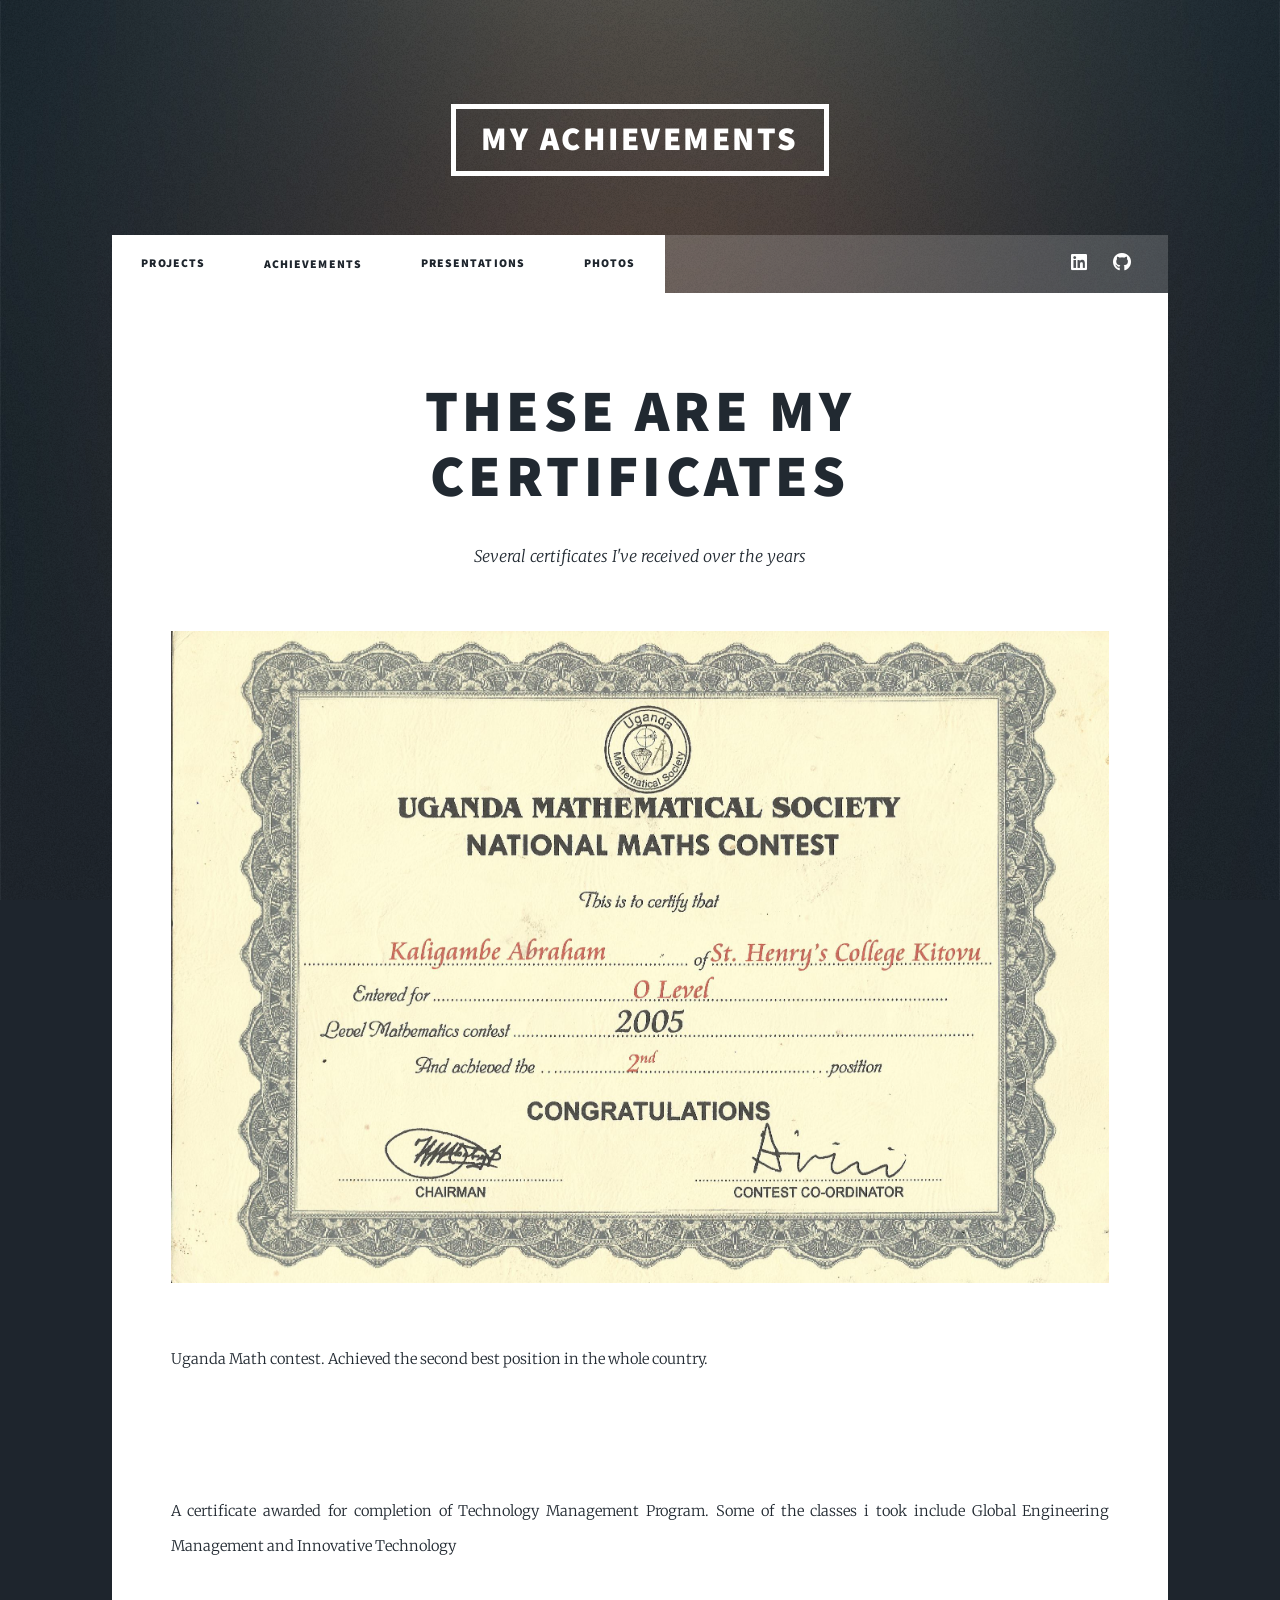
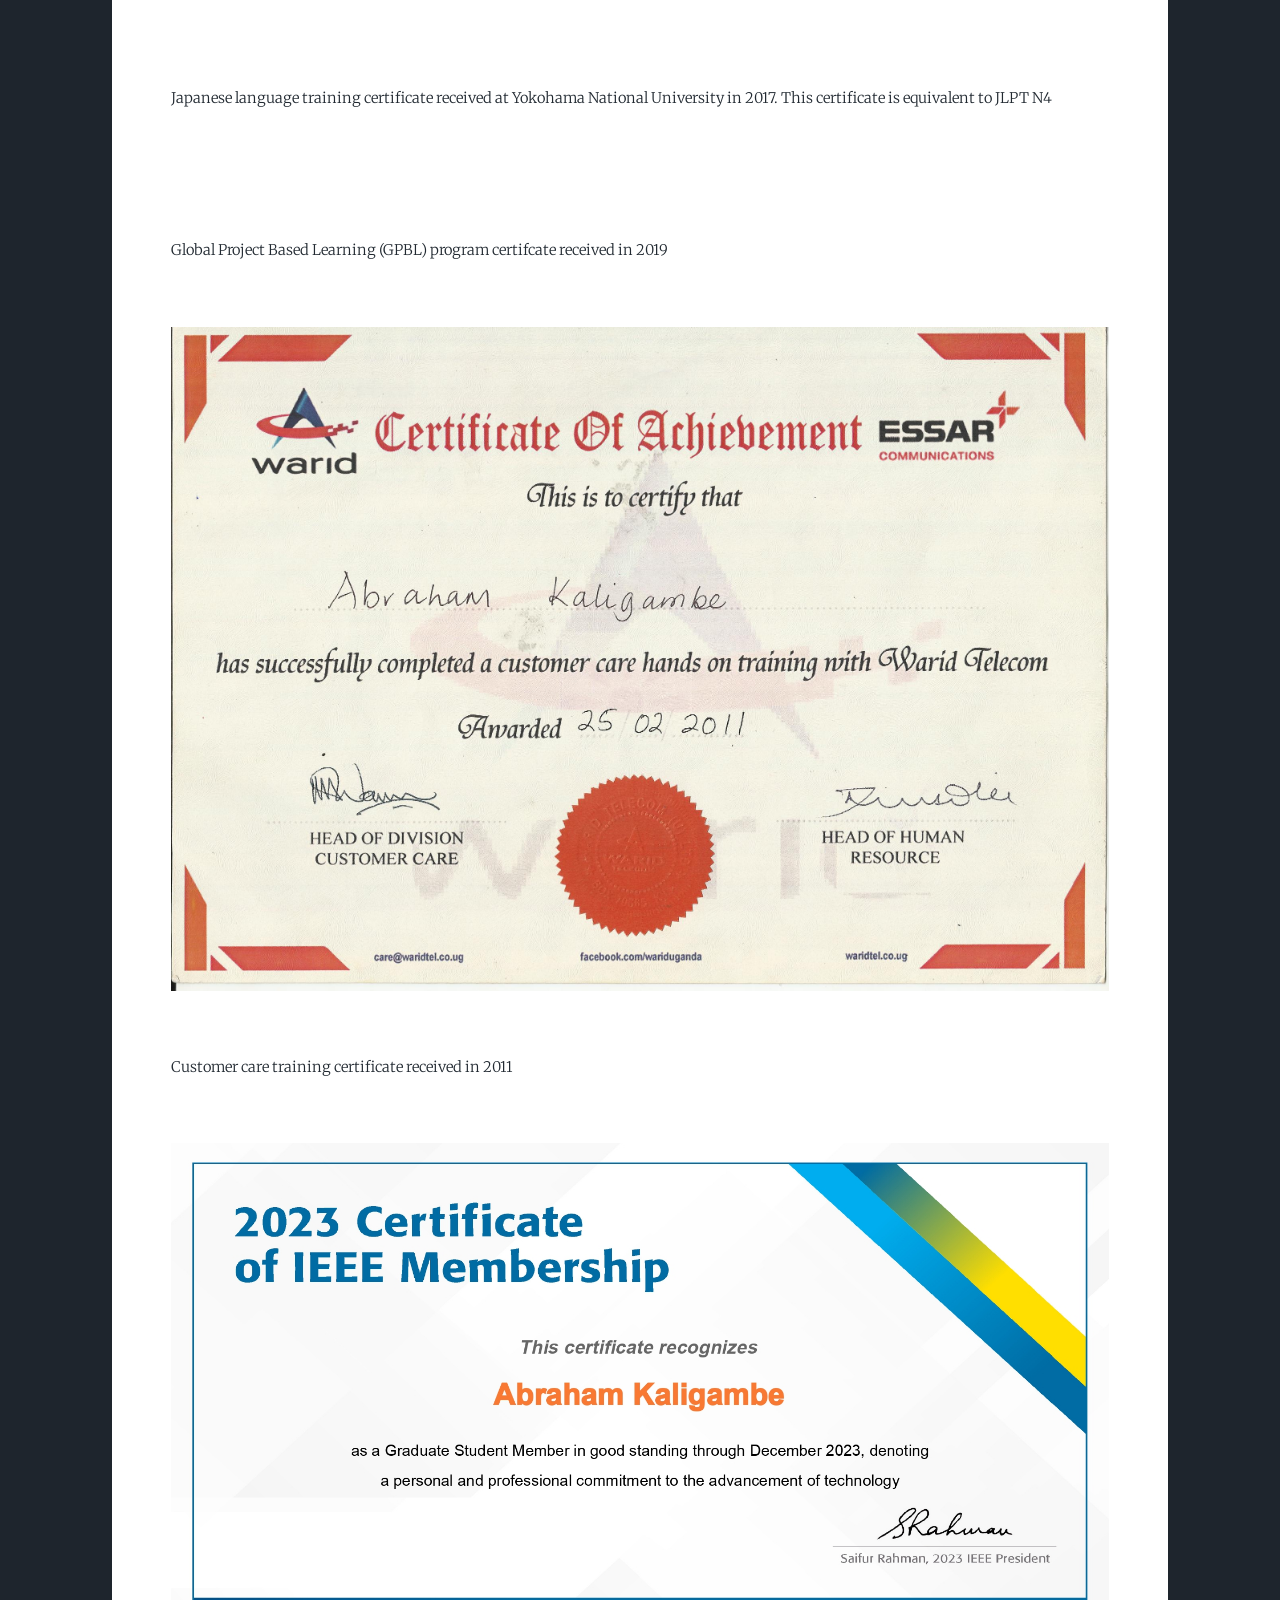
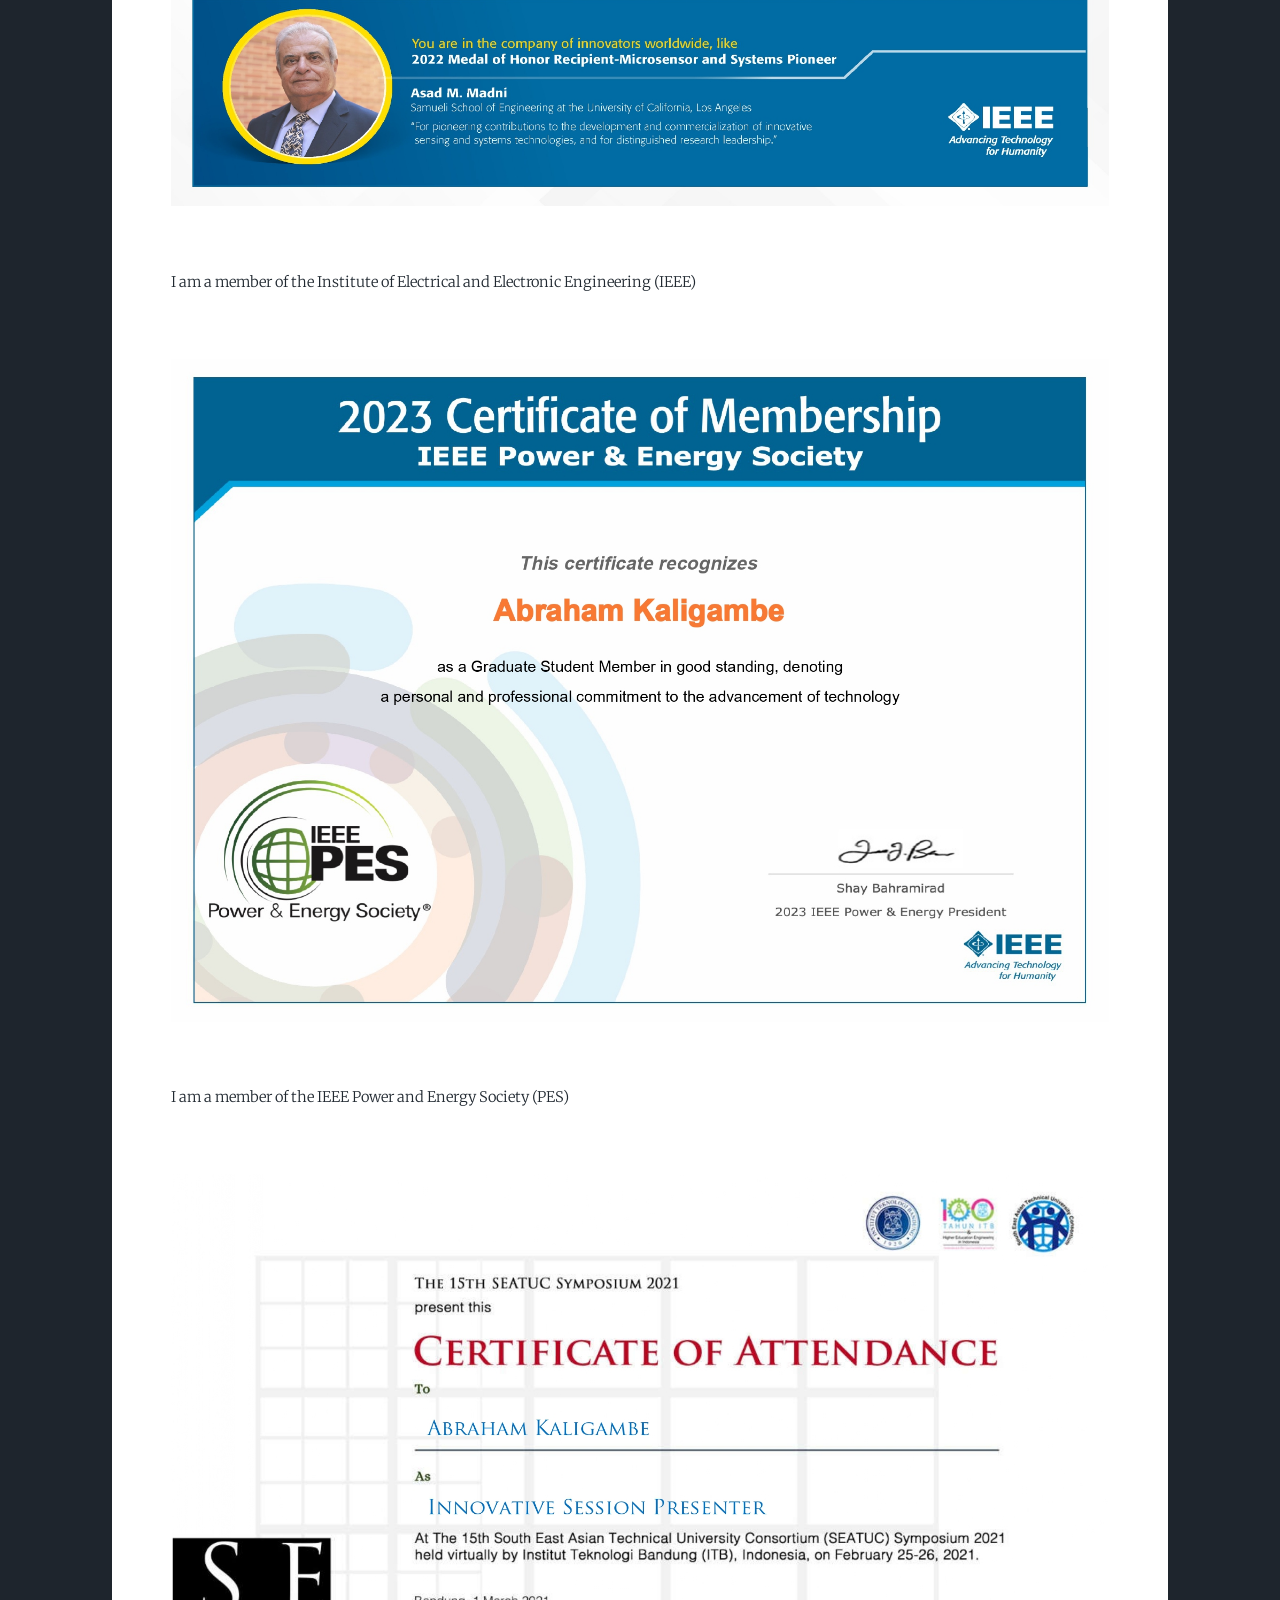
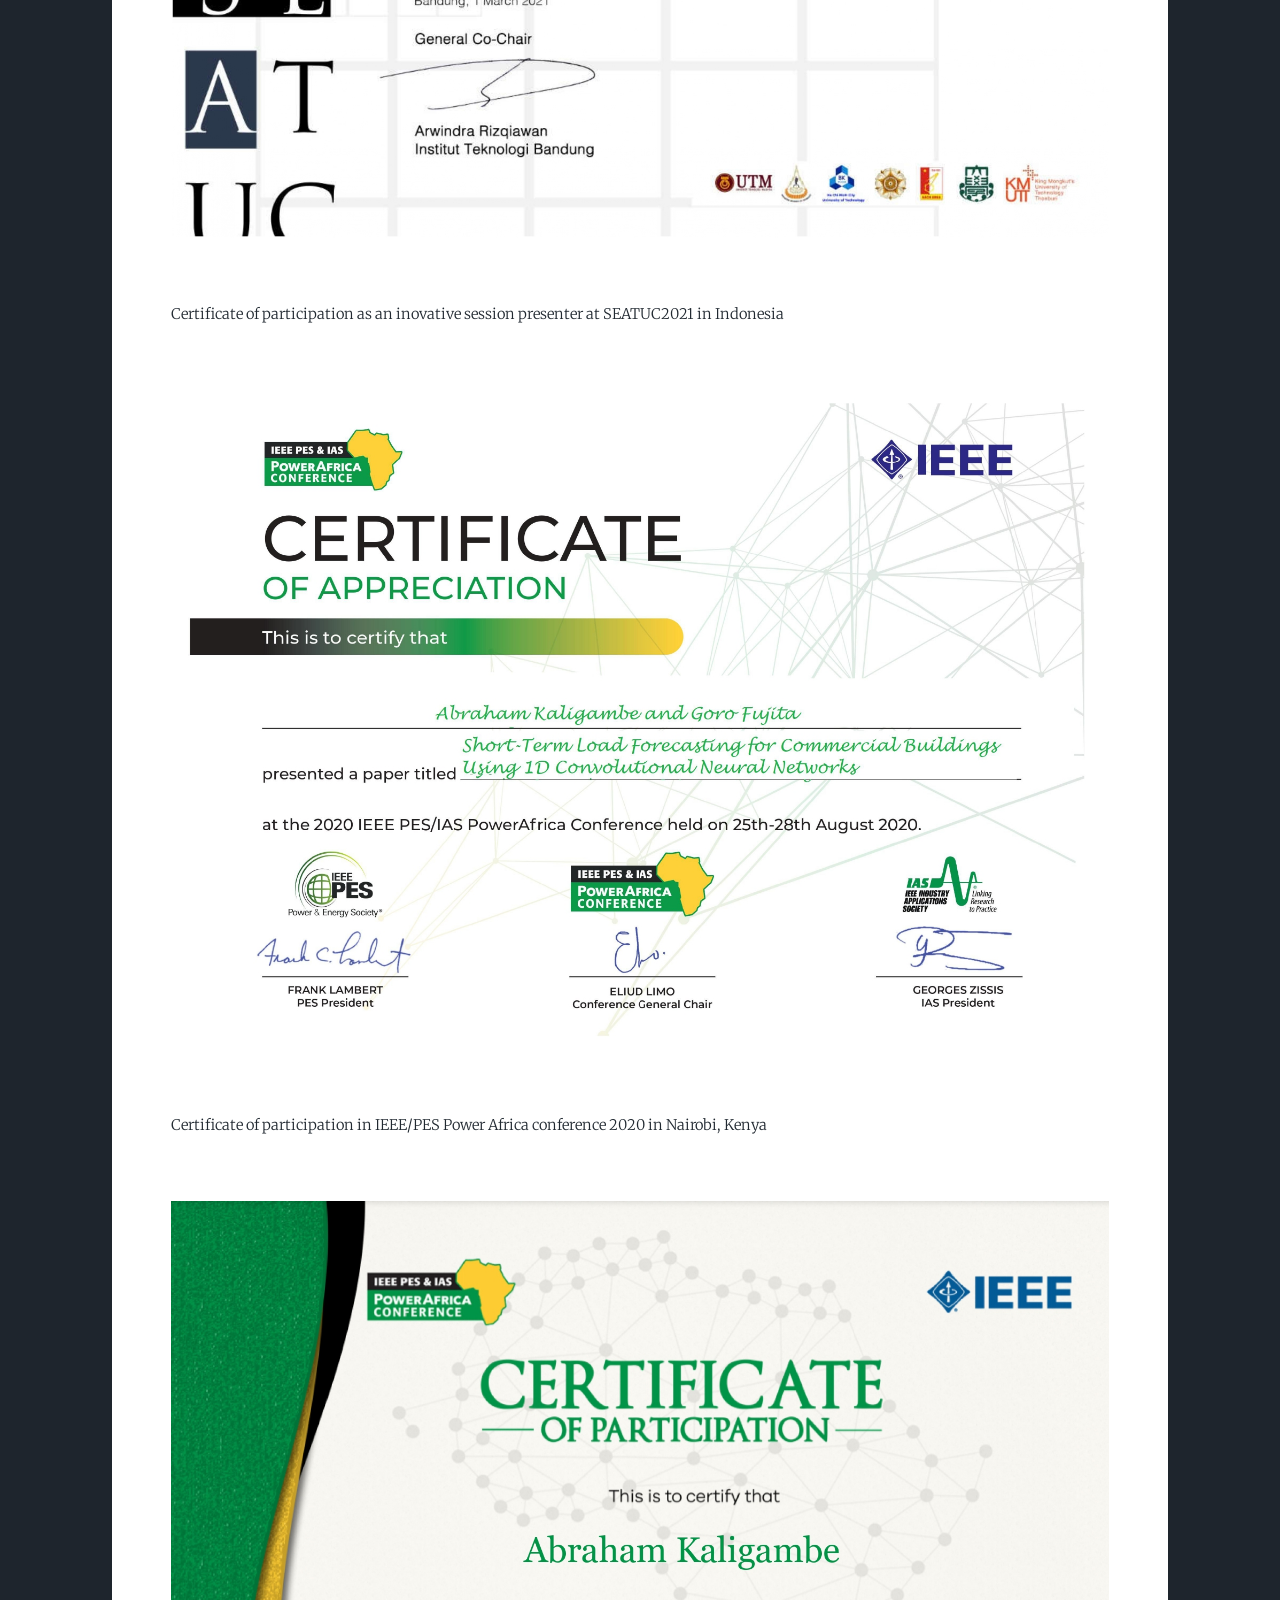
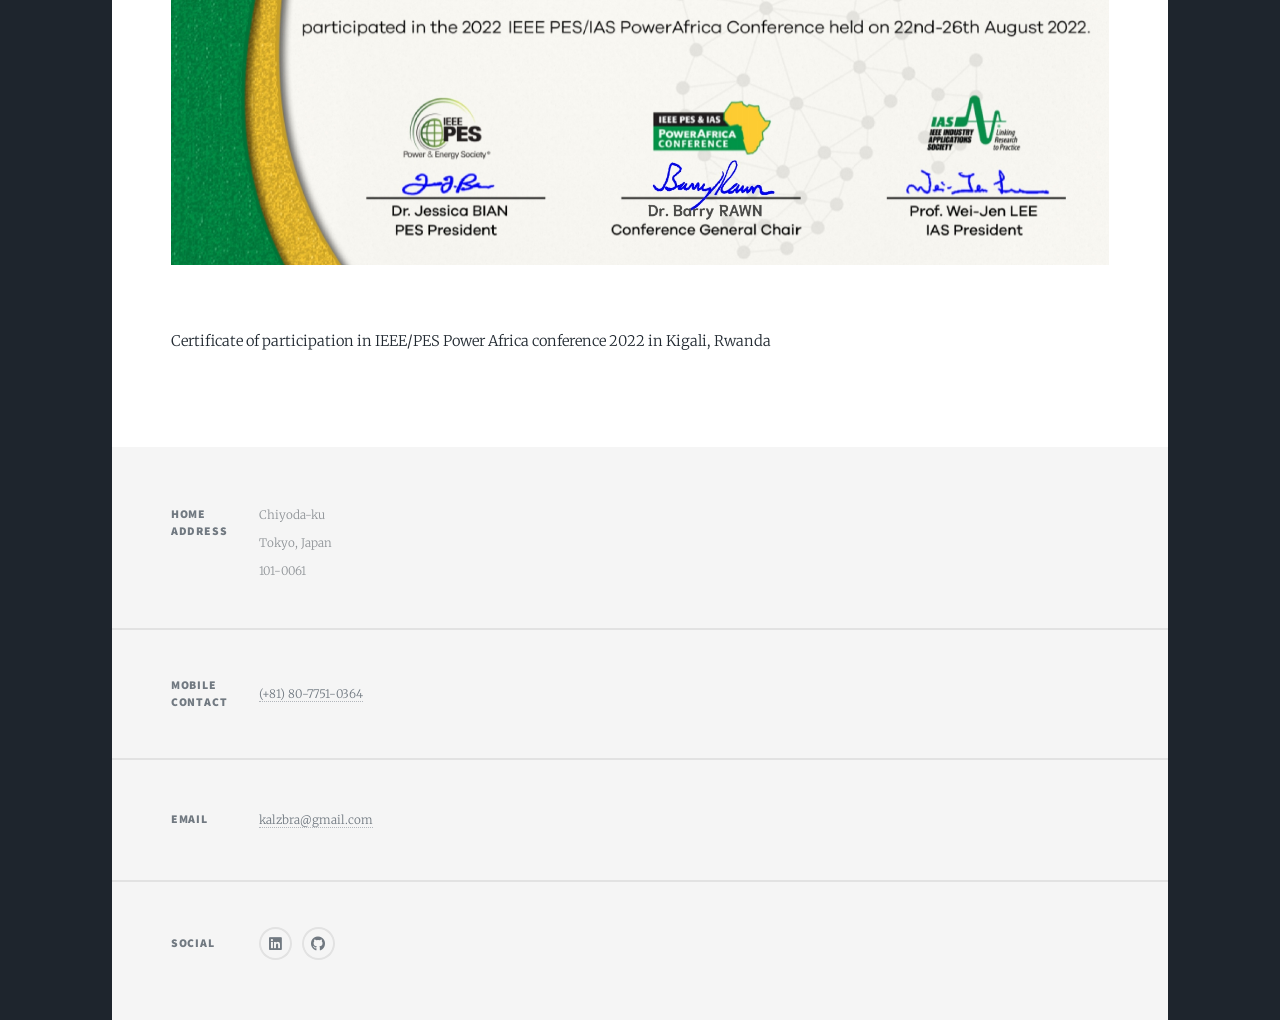
==== commit 7c1f7731: "Update achievements.html" ====
--- a/achievements.html
+++ b/achievements.html
@@ -40,14 +40,14 @@
 								<header class="major">
 									<h1>These are my<br />
 									Certificates</h1>
-									<p>Some certifications awarded to me over the years</p>
+									<p>Several certificates I've received over the years</p>
 								</header>
 								<div class="image main"><img src="images/math.jpg" alt="" /></div>
 								<p>Uganda Math contest. Achieved the second best position in the whole country. </p>
 								<div class="image main"><img src="images/certM.jpg" alt="" /></div>
-								<p>A certificate awarded for Technology Management diplma Program. Some of the classes i took include Global Engineering Management and  Innovative Technology</p>
+								<p>A certificate awarded for completion of Technology Management Program. Some of the classes i took include Global Engineering Management and  Innovative Technology</p>
 								<div class="image main"><img src="images/certJ.jpg" alt="" /></div>
-								<p>Japanese language certificate received at Yokohama National University in 2017. This certificate is equivalent to JLPT N4</p>
+								<p>Japanese language training certificate received at Yokohama National University in 2017. This certificate is equivalent to JLPT N4</p>
 								<div class="image main"><img src="images/certG.jpg" alt="" /></div>
 								<p>Global  Project Based Learning (GPBL) program certifcate received in 2019 </p>
 								<div class="image main"><img src="images/Warid-cert.jpg" alt="" /></div>
@@ -57,7 +57,7 @@
 								<div class="image main"><img src="images/pes.jpg" alt="" /></div>
 								<p>I am a member of the IEEE Power and Energy Society (PES) </p>
 								<div class="image main"><img src="images/certseatuc.jpg" alt="" /></div>
-								<p>Certificate of particiapatin as an Inovative session presenter in Indonesia </p>
+								<p>Certificate of participation as an inovative session presenter at SEATUC2021 in Indonesia </p>
 								<div class="image main"><img src="images/certPA20.jpg" alt="" /></div>
 								<p>Certificate of participation in IEEE/PES Power Africa conference 2020 in Nairobi, Kenya</p>
 								<div class="image main"><img src="images/certPA22.jpg" alt="" /></div>
@@ -71,7 +71,7 @@
 					<section class="split contact">
 						<section class="alt">
 							<h3>Home Address</h3>
-							<p>2-12-6 Misakicho, Kanda, Chiyoda-ku<br />
+							<p>Chiyoda-ku<br />
 							Tokyo, Japan <br />
 							101-0061</p>
 						</section>
@@ -107,4 +107,4 @@
 			<script src="assets/js/main.js"></script>
 
 	</body>
-</html>+</html>
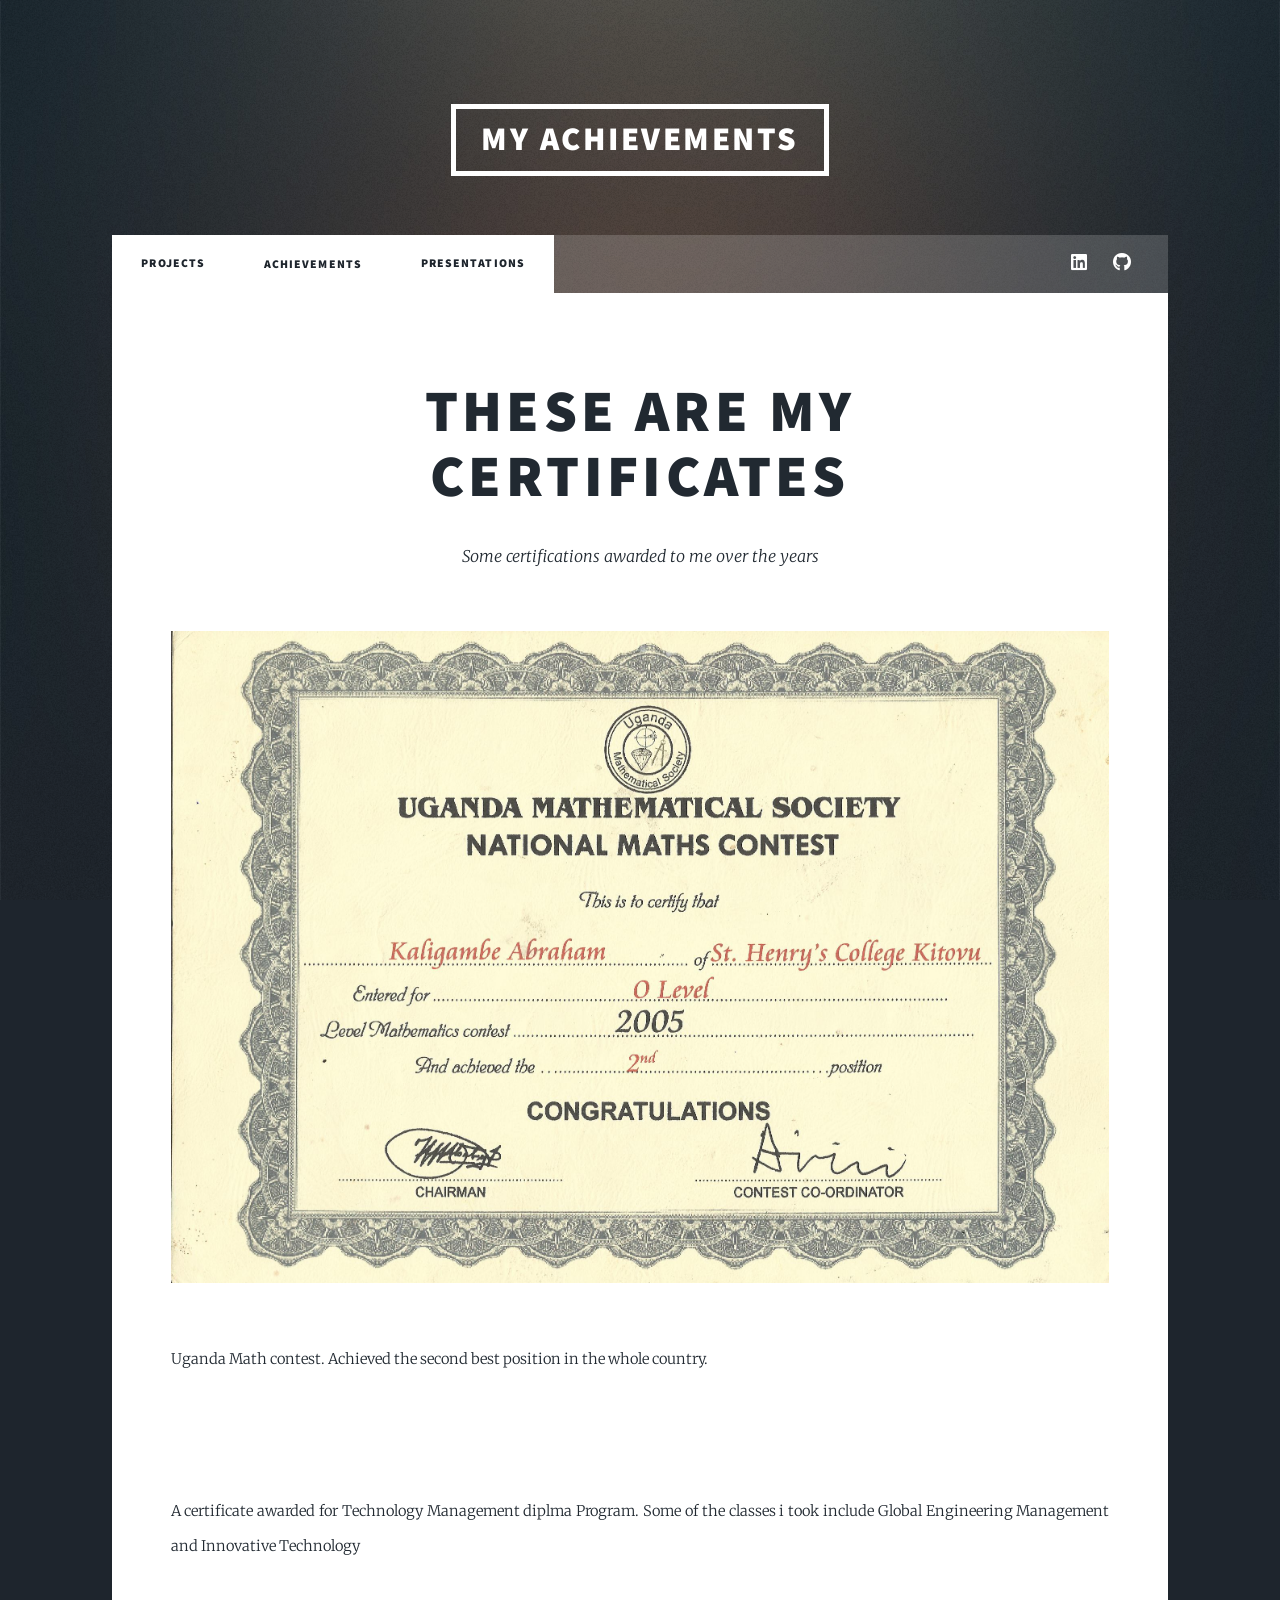
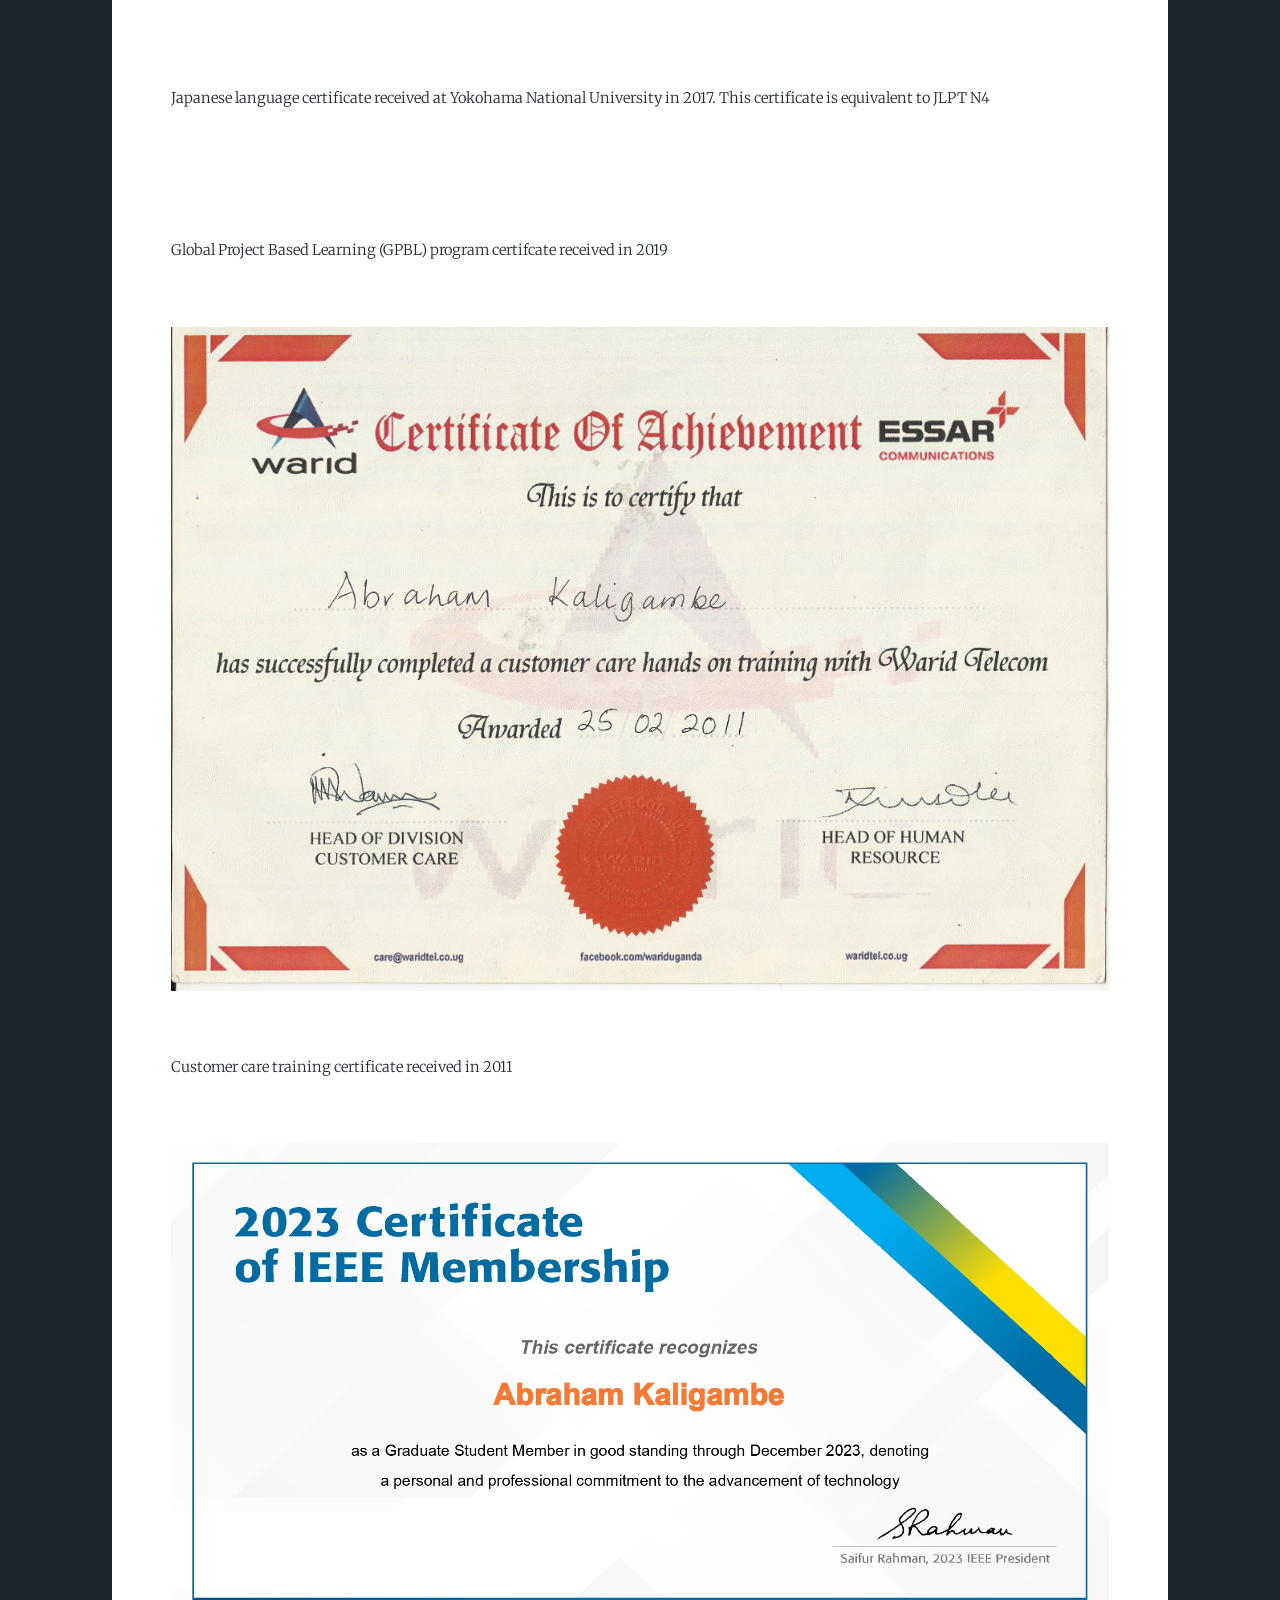
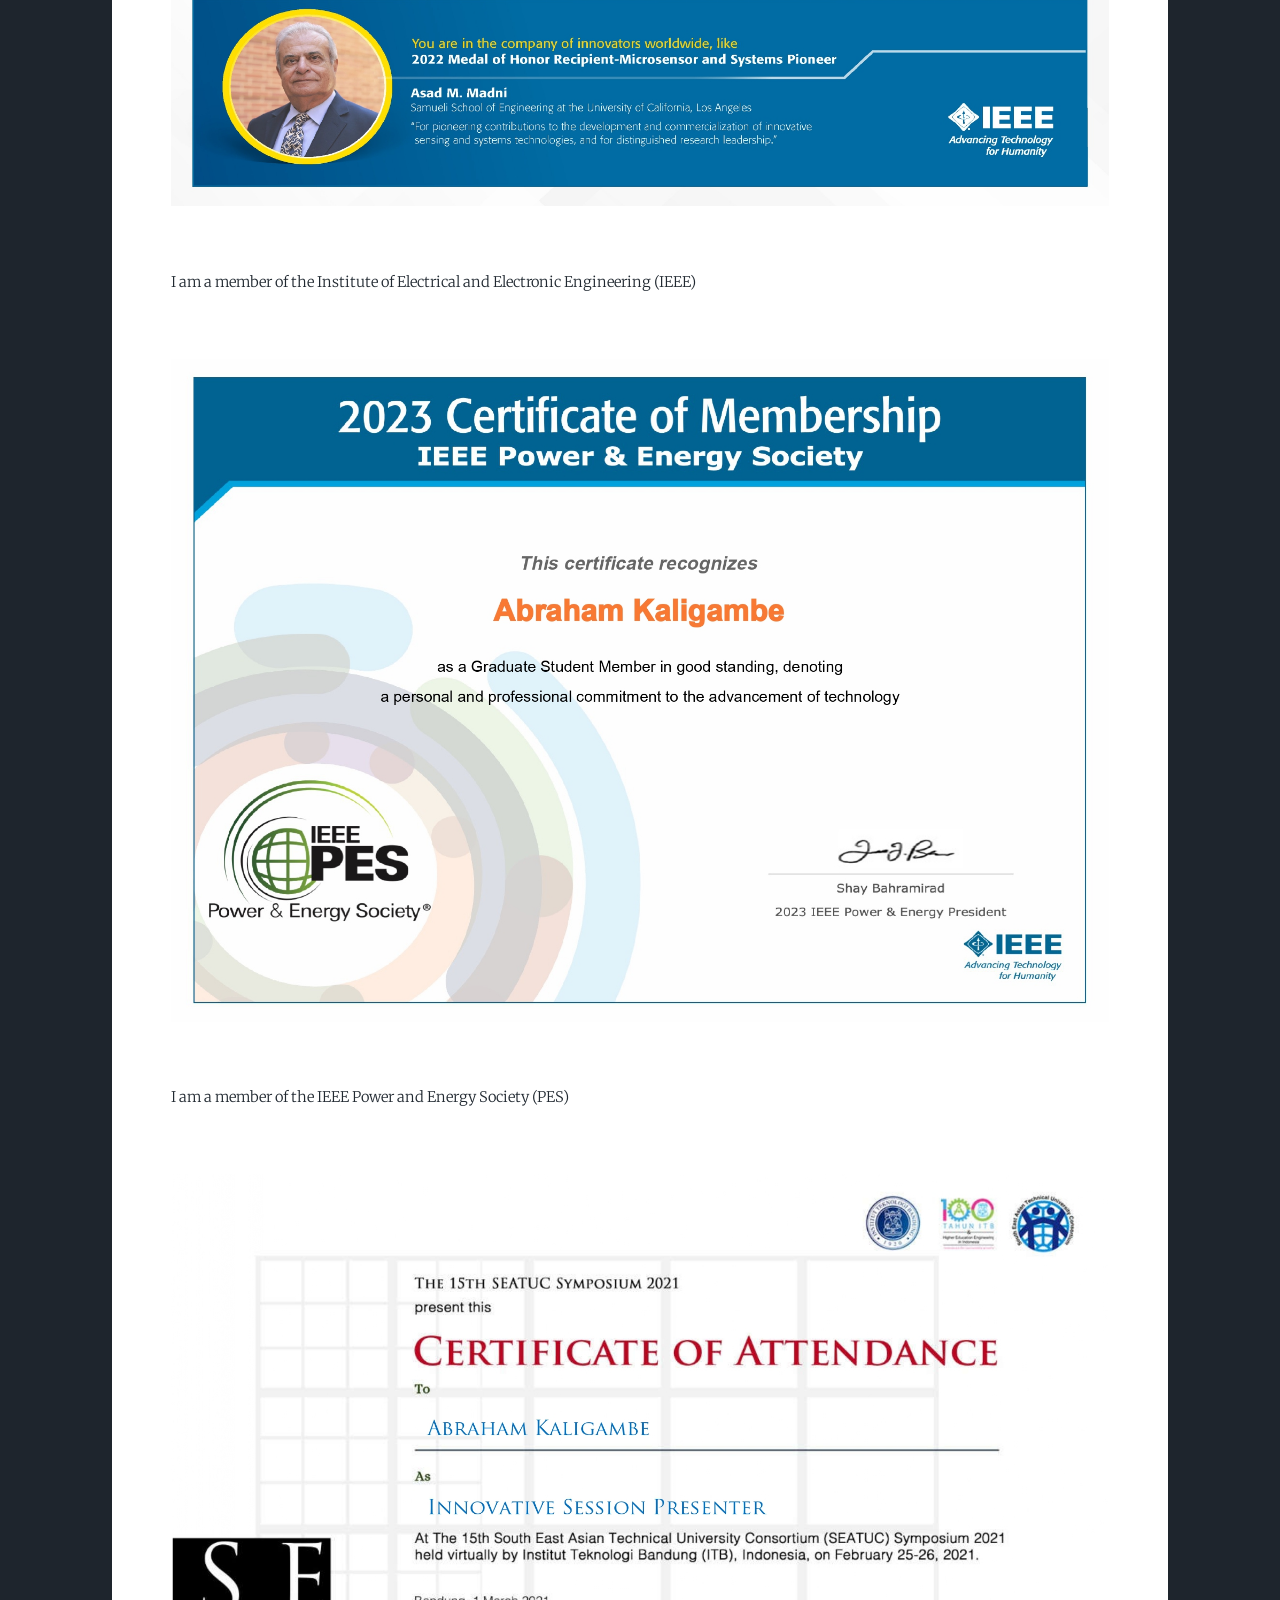
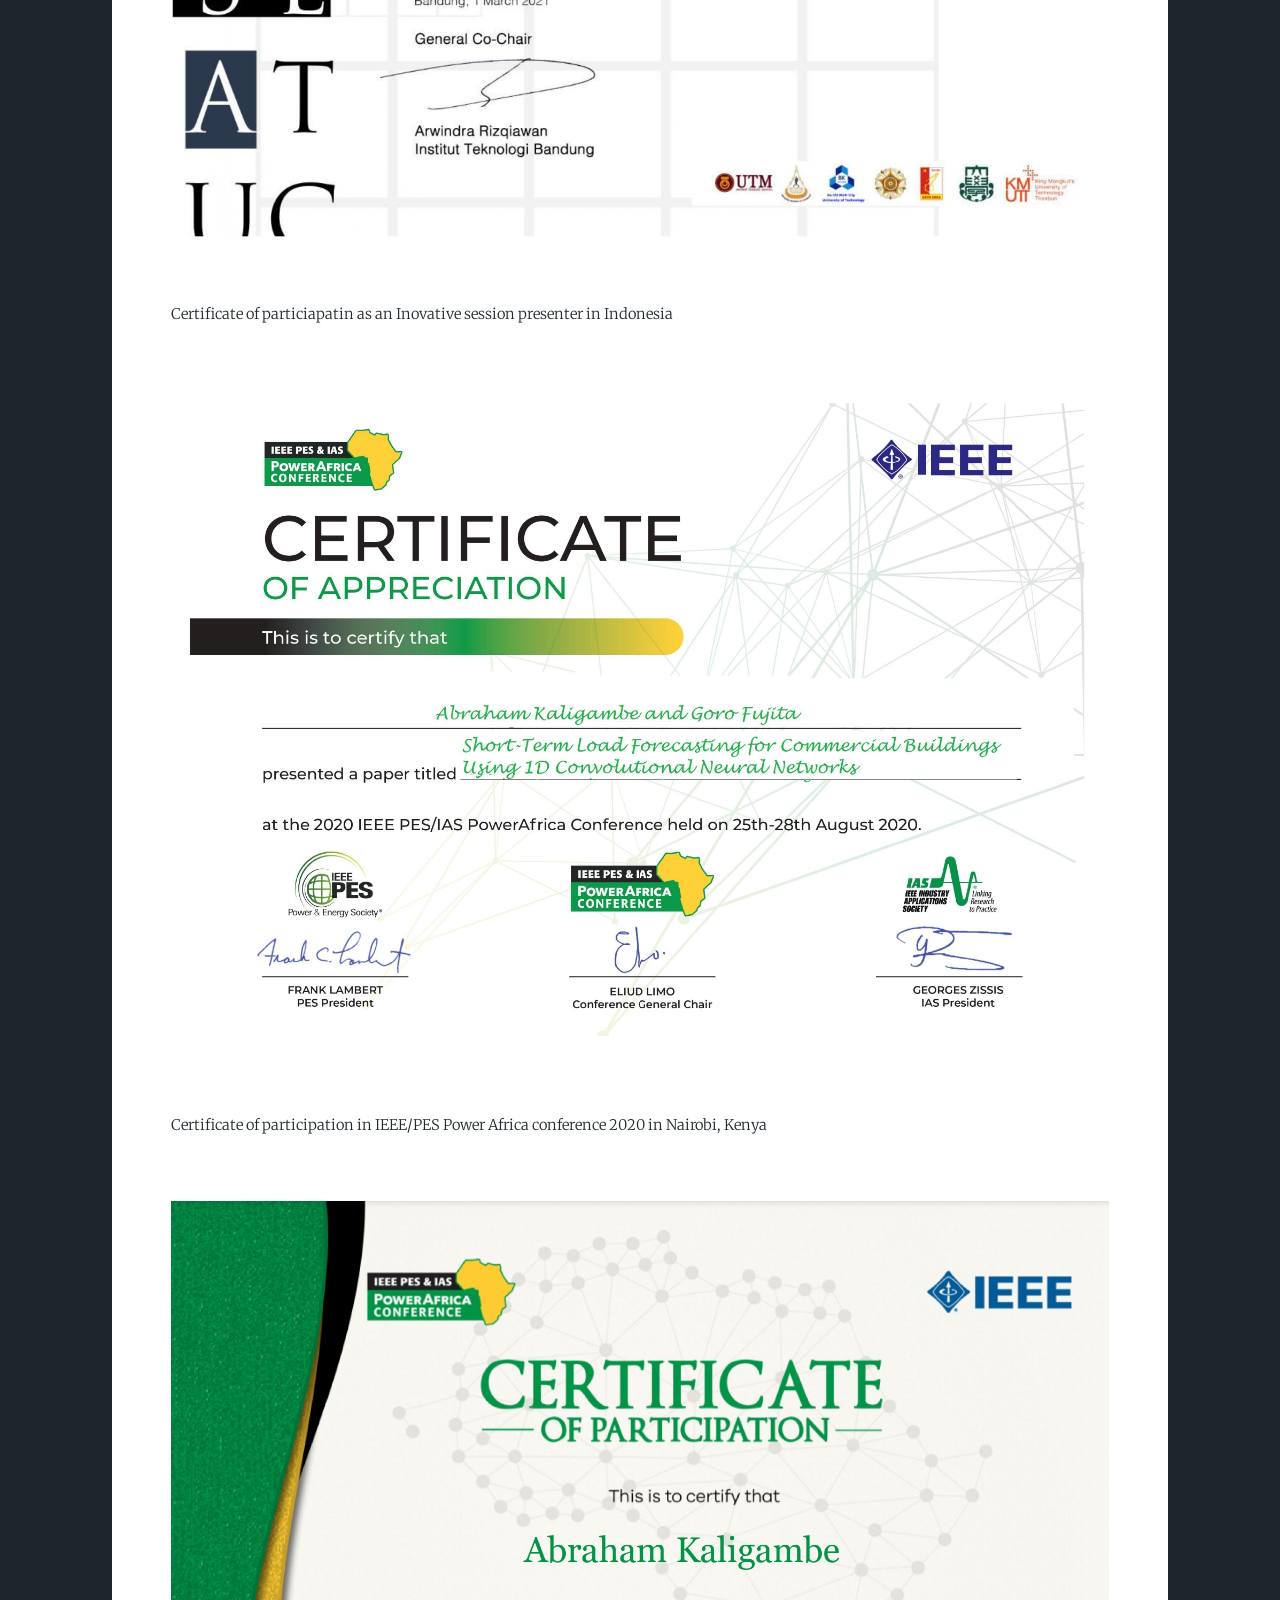
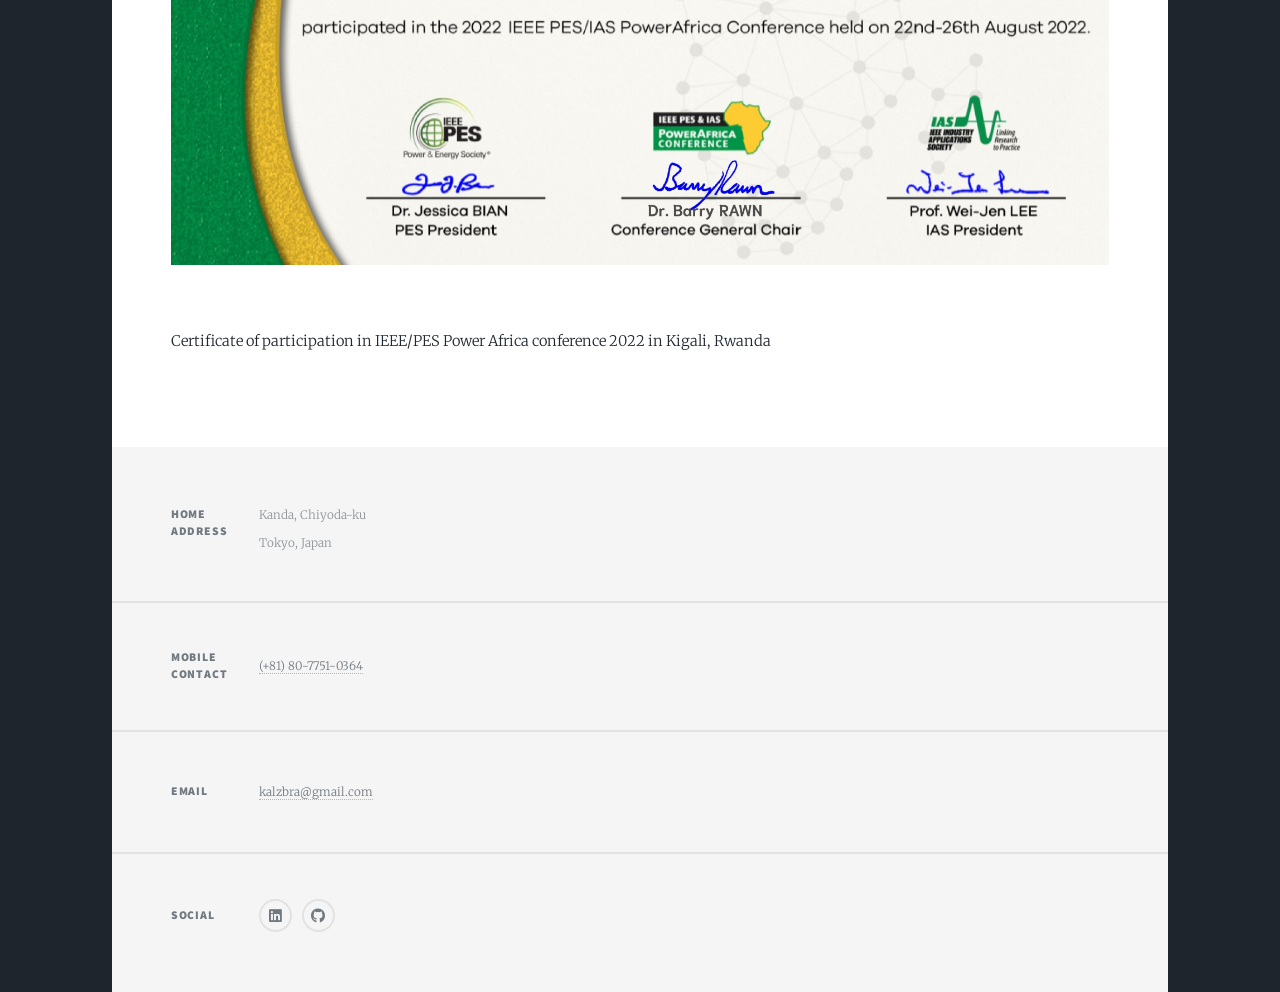
==== commit c567aa59: "Add files via upload Initial commit" ====
--- a/achievements.html
+++ b/achievements.html
@@ -24,7 +24,6 @@
 						<li class="active"><a href="index.html">Projects</li>
 						<li class="active"><a href="achievements.html">Achievements</a></li>
 						<li class="active"><a href="presentations.html">Presentations</a></li>
-						<li class="active"><a href="photos.html">photos</a></li>
 					</ul>
 					<ul class="icons">
 						<li><a href="https://www.linkedin.com/in/abraham-kaligambe/" class="icon brands fa-linkedin"><span class="label">LinkedIn</span></a></li>
@@ -40,14 +39,14 @@
 								<header class="major">
 									<h1>These are my<br />
 									Certificates</h1>
-									<p>Several certificates I've received over the years</p>
+									<p>Some certifications awarded to me over the years</p>
 								</header>
 								<div class="image main"><img src="images/math.jpg" alt="" /></div>
 								<p>Uganda Math contest. Achieved the second best position in the whole country. </p>
 								<div class="image main"><img src="images/certM.jpg" alt="" /></div>
-								<p>A certificate awarded for completion of Technology Management Program. Some of the classes i took include Global Engineering Management and  Innovative Technology</p>
+								<p>A certificate awarded for Technology Management diplma Program. Some of the classes i took include Global Engineering Management and  Innovative Technology</p>
 								<div class="image main"><img src="images/certJ.jpg" alt="" /></div>
-								<p>Japanese language training certificate received at Yokohama National University in 2017. This certificate is equivalent to JLPT N4</p>
+								<p>Japanese language certificate received at Yokohama National University in 2017. This certificate is equivalent to JLPT N4</p>
 								<div class="image main"><img src="images/certG.jpg" alt="" /></div>
 								<p>Global  Project Based Learning (GPBL) program certifcate received in 2019 </p>
 								<div class="image main"><img src="images/Warid-cert.jpg" alt="" /></div>
@@ -57,7 +56,7 @@
 								<div class="image main"><img src="images/pes.jpg" alt="" /></div>
 								<p>I am a member of the IEEE Power and Energy Society (PES) </p>
 								<div class="image main"><img src="images/certseatuc.jpg" alt="" /></div>
-								<p>Certificate of participation as an inovative session presenter at SEATUC2021 in Indonesia </p>
+								<p>Certificate of particiapatin as an Inovative session presenter in Indonesia </p>
 								<div class="image main"><img src="images/certPA20.jpg" alt="" /></div>
 								<p>Certificate of participation in IEEE/PES Power Africa conference 2020 in Nairobi, Kenya</p>
 								<div class="image main"><img src="images/certPA22.jpg" alt="" /></div>
@@ -71,9 +70,8 @@
 					<section class="split contact">
 						<section class="alt">
 							<h3>Home Address</h3>
-							<p>Chiyoda-ku<br />
-							Tokyo, Japan <br />
-							101-0061</p>
+							<p>Kanda, Chiyoda-ku<br />
+							Tokyo, Japan </p>
 						</section>
 						<section>
 							<h3>Mobile Contact</h3>
@@ -107,4 +105,4 @@
 			<script src="assets/js/main.js"></script>
 
 	</body>
-</html>
+</html>
--- a/assets/css/noscript.css
+++ b/assets/css/noscript.css
@@ -1,36 +1,36 @@
-@import url(font-awesome.min.css);
-
+@import url(font-awesome.min.css);
+
 /*
 	Massively by HTML5 UP
 	html5up.net | @ajlkn
 	Free for personal and commercial use under the CCA 3.0 license (html5up.net/license)
-*/
-
-/* Wrapper */
-
-	#wrapper {
-		background-color: #212931;
-		background-image: url("../../images/overlay.png"), linear-gradient(0deg, rgba(0, 0, 0, 0.1), rgba(0, 0, 0, 0.1)), url("../../images/bg.png");
-		background-size: auto,								auto,														100% auto;
-		background-position: center,								center,														top center;
-		background-repeat: repeat,								no-repeat,													no-repeat;
-		background-attachment: fixed,								fixed,														fixed;
-	}
-
-		#wrapper.fade-in:before {
-			display: none;
-		}
-
-/* Intro */
-
-	body.is-preload #intro {
-		opacity: 1;
-	}
-
-		body.is-preload #intro:not(.hidden) + #header + #nav {
-			-moz-transform: none;
-			-webkit-transform: none;
-			-ms-transform: none;
-			transform: none;
-			opacity: 1;
-		}
+*/
+
+/* Wrapper */
+
+	#wrapper {
+		background-color: #212931;
+		background-image: url("../../images/overlay.png"), linear-gradient(0deg, rgba(0, 0, 0, 0.1), rgba(0, 0, 0, 0.1)), url("../../images/bg.jpg");
+		background-size: auto,								auto,														100% auto;
+		background-position: center,								center,														top center;
+		background-repeat: repeat,								no-repeat,													no-repeat;
+		background-attachment: fixed,								fixed,														fixed;
+	}
+
+		#wrapper.fade-in:before {
+			display: none;
+		}
+
+/* Intro */
+
+	body.is-preload #intro {
+		opacity: 1;
+	}
+
+		body.is-preload #intro:not(.hidden) + #header + #nav {
+			-moz-transform: none;
+			-webkit-transform: none;
+			-ms-transform: none;
+			transform: none;
+			opacity: 1;
+		}
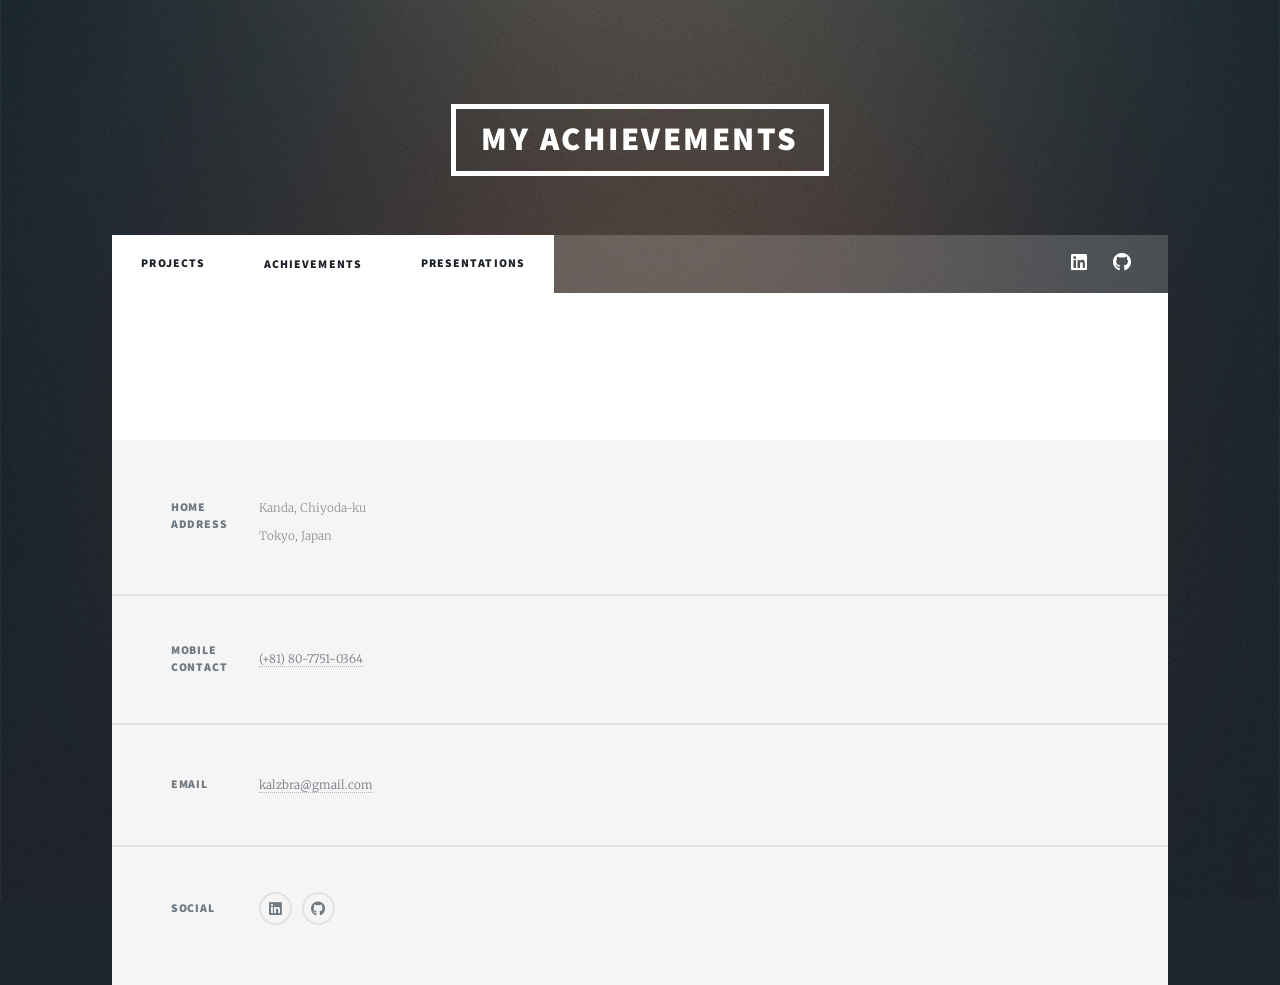
==== commit 735bf901: "Update achievements.html" ====
--- a/achievements.html
+++ b/achievements.html
@@ -2,7 +2,7 @@
 
 <html>
 	<head>
-		<title>My Achievements</title>
+		<title>Achievements</title>
 		<meta charset="utf-8" />
 		<meta name="viewport" content="width=device-width, initial-scale=1, user-scalable=no" />
 		<link rel="stylesheet" href="assets/css/main.css" />
@@ -36,31 +36,7 @@
 
 						<!-- Post -->
 							<section class="post">
-								<header class="major">
-									<h1>These are my<br />
-									Certificates</h1>
-									<p>Some certifications awarded to me over the years</p>
-								</header>
-								<div class="image main"><img src="images/math.jpg" alt="" /></div>
-								<p>Uganda Math contest. Achieved the second best position in the whole country. </p>
-								<div class="image main"><img src="images/certM.jpg" alt="" /></div>
-								<p>A certificate awarded for Technology Management diplma Program. Some of the classes i took include Global Engineering Management and  Innovative Technology</p>
-								<div class="image main"><img src="images/certJ.jpg" alt="" /></div>
-								<p>Japanese language certificate received at Yokohama National University in 2017. This certificate is equivalent to JLPT N4</p>
-								<div class="image main"><img src="images/certG.jpg" alt="" /></div>
-								<p>Global  Project Based Learning (GPBL) program certifcate received in 2019 </p>
-								<div class="image main"><img src="images/Warid-cert.jpg" alt="" /></div>
-								<p>Customer care training certificate received in 2011 </p>
-								<div class="image main"><img src="images/ieee.jpg" alt="" /></div>
-								<p> I am a member of the Institute of Electrical and Electronic Engineering (IEEE)</p>
-								<div class="image main"><img src="images/pes.jpg" alt="" /></div>
-								<p>I am a member of the IEEE Power and Energy Society (PES) </p>
-								<div class="image main"><img src="images/certseatuc.jpg" alt="" /></div>
-								<p>Certificate of particiapatin as an Inovative session presenter in Indonesia </p>
-								<div class="image main"><img src="images/certPA20.jpg" alt="" /></div>
-								<p>Certificate of participation in IEEE/PES Power Africa conference 2020 in Nairobi, Kenya</p>
-								<div class="image main"><img src="images/certPA22.jpg" alt="" /></div>
-								<p>Certificate of participation in IEEE/PES Power Africa conference 2022 in Kigali, Rwanda</p>
+			
 							</section>
 
 					</div>
@@ -105,4 +81,4 @@
 			<script src="assets/js/main.js"></script>
 
 	</body>
-</html>+</html>
